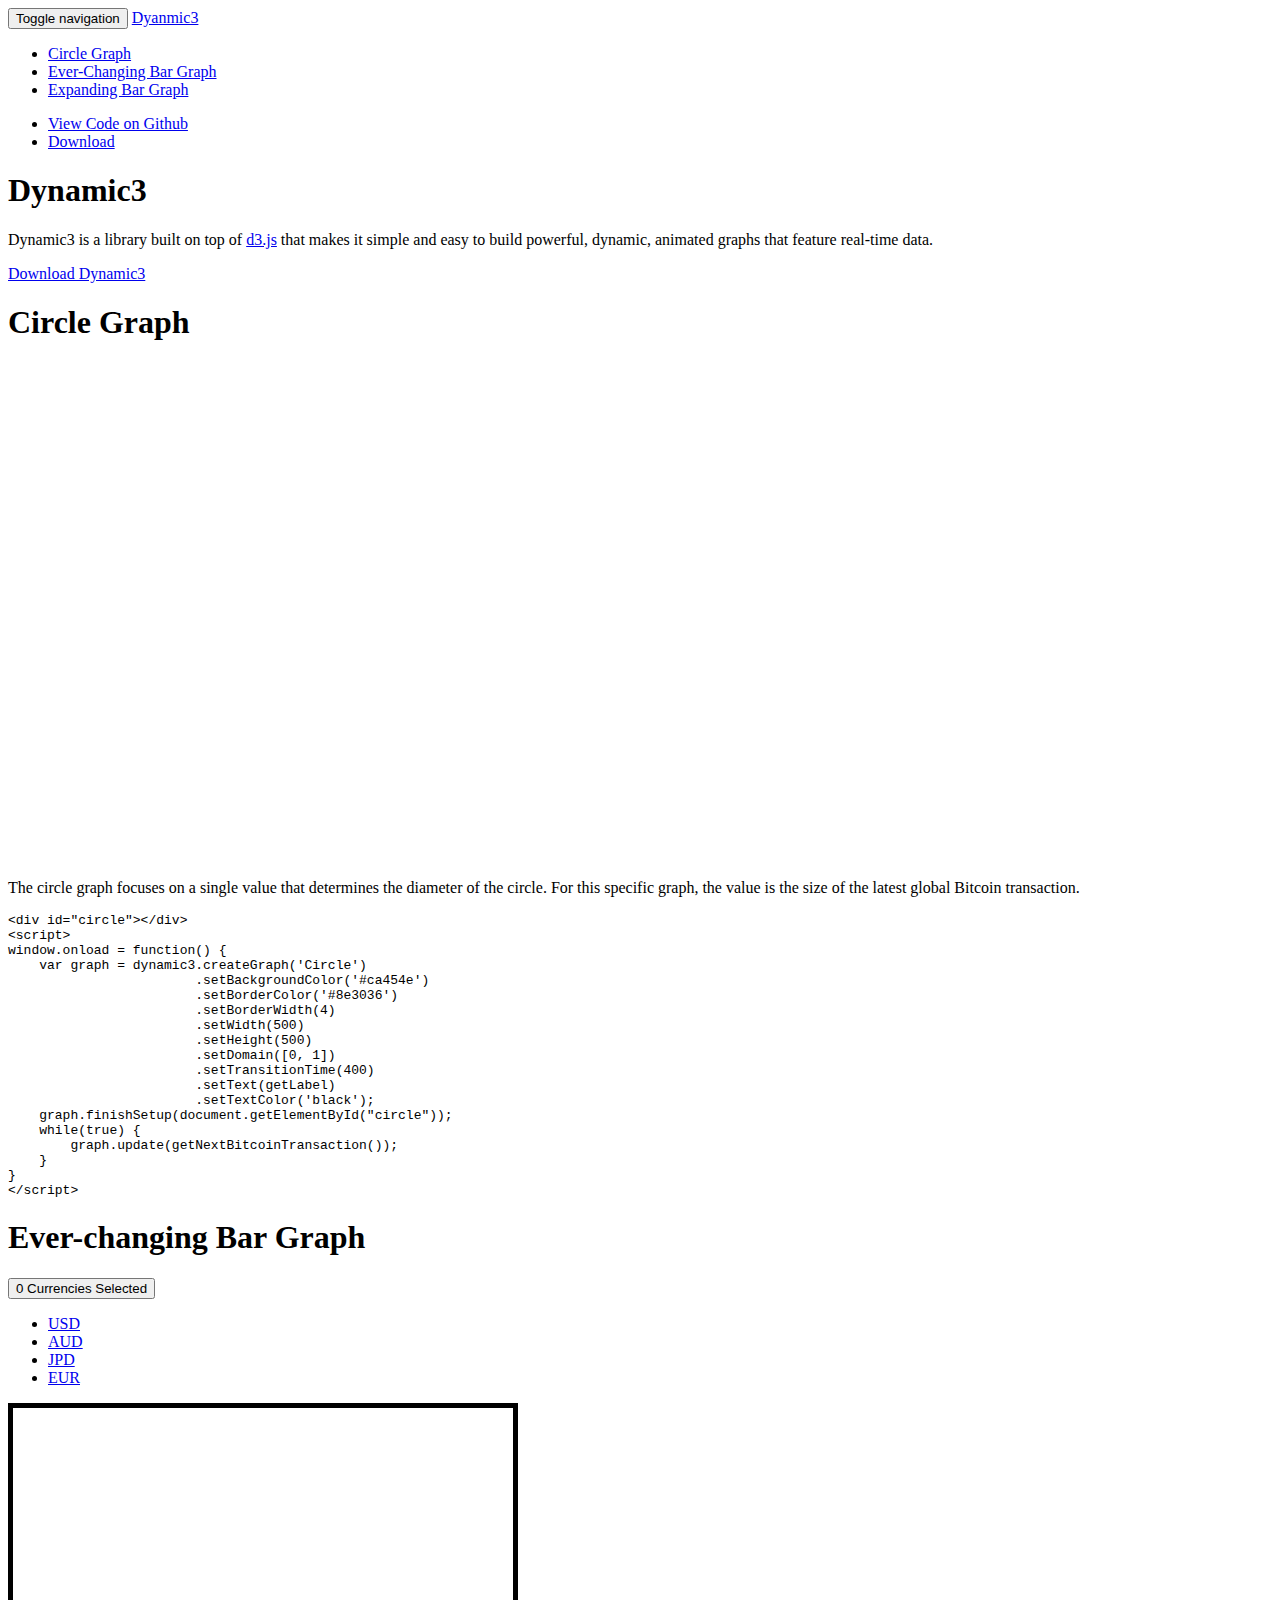
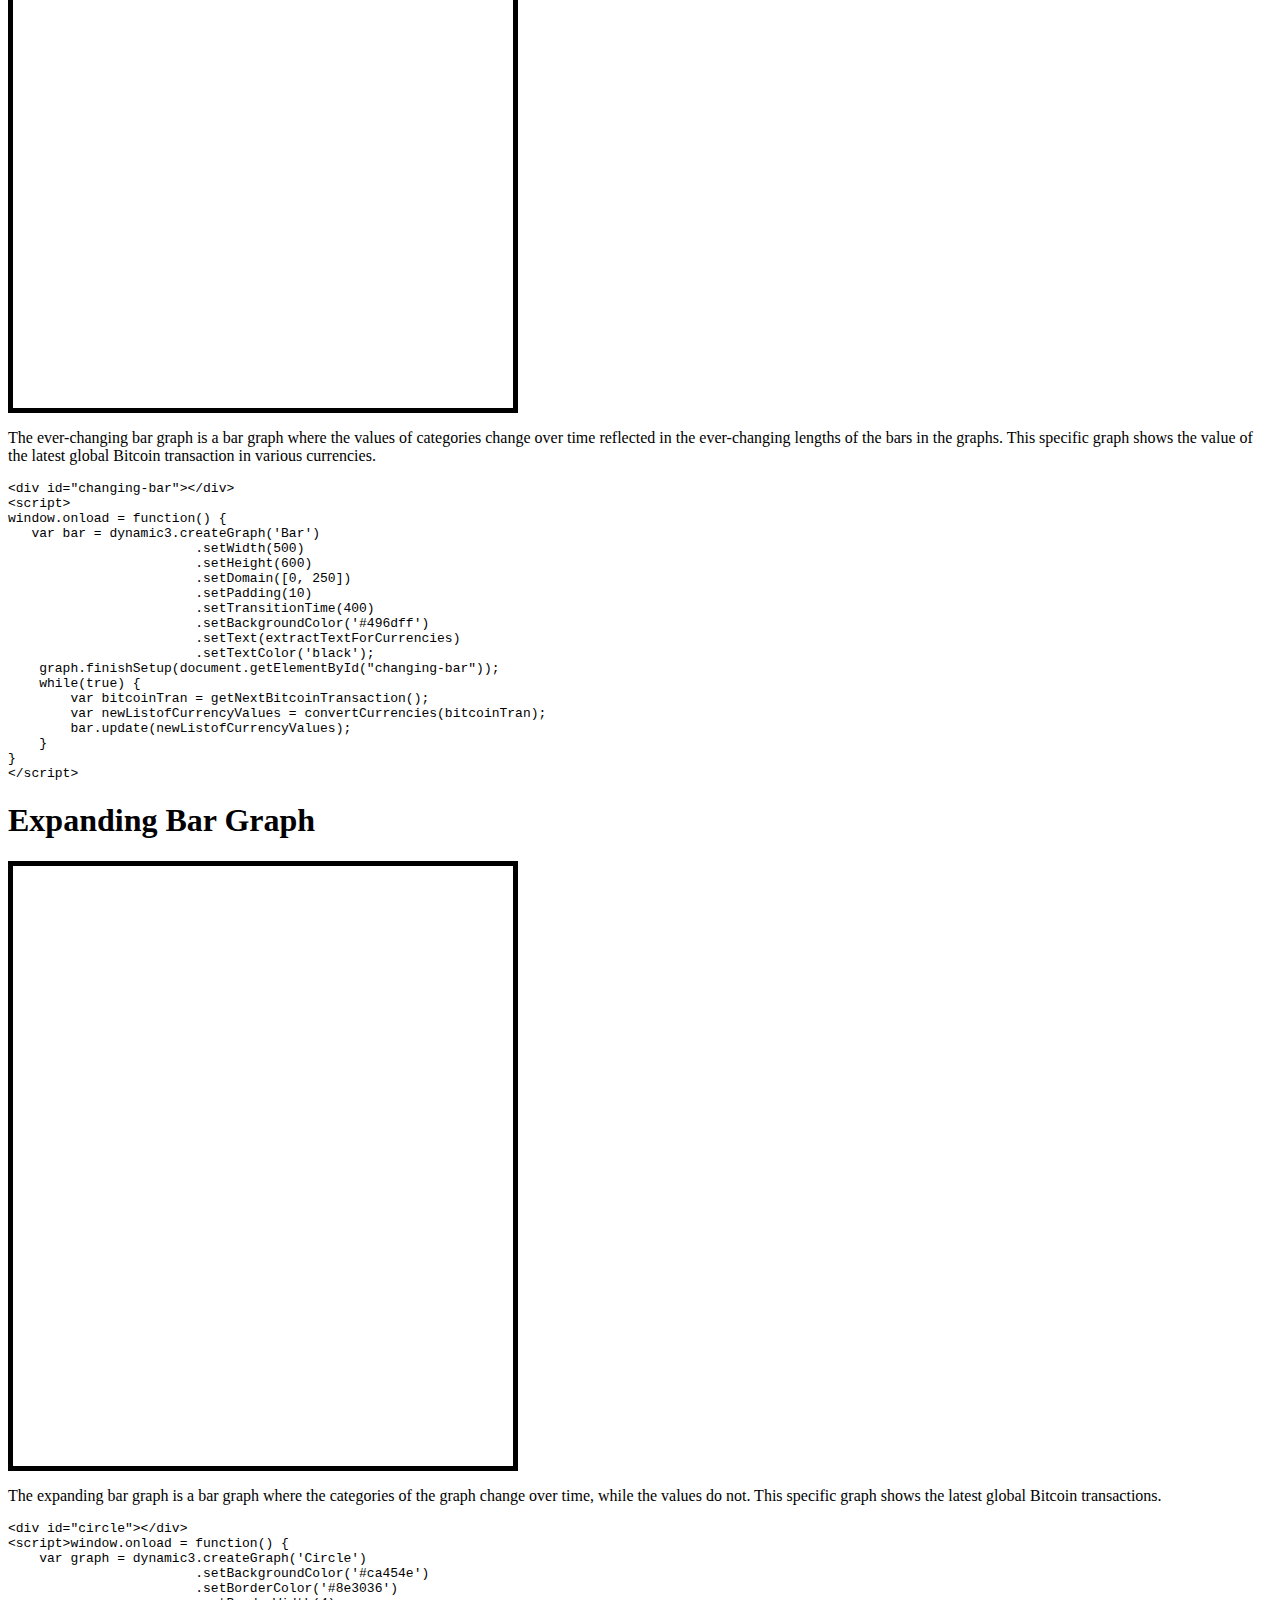
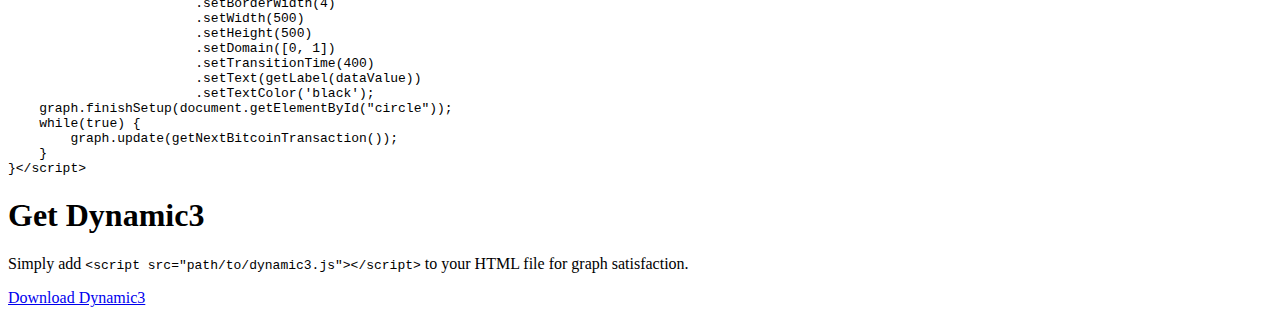
==== index.html @ 96f9c8d2 "Added dynamic3 website homepage" ====
<!DOCTYPE html>
<html lang=en>
    <head>
        <script src="./d3.js" type="text/javascript" charset="utf-8"></script>
<!--        use this eventually <script src="http://d3js.org/d3.v3.min.js" charset="utf-8"></script>-->
		<script src="./dynamic3.js"></script>
		<script src="./strawman.js"></script>
        <script src="./jquery-2.1.3.min.js"></script>
        <link rel="stylesheet" href="./bootstrap.min.css"></link>
        <link rel="stylesheet" href="./bootstrap-theme.min.css"></link>
        <script src="./bootstrap.min.js"></script>
        <link rel="stylesheet" href="./index.css"></link>
        <script src="https://google-code-prettify.googlecode.com/svn/loader/run_prettify.js"></script>
    </head>
    <body>
        <nav class="navbar navbar-default navbar-fixed-top nav">
          <div class="container-fluid">
            <!-- Brand and toggle get grouped for better mobile display -->
            <div class="navbar-header">
              <button type="button" class="navbar-toggle collapsed" data-toggle="collapse" data-target="#bs-example-navbar-collapse-1">
                <span class="sr-only">Toggle navigation</span>
                <span class="icon-bar"></span>
                <span class="icon-bar"></span>
                <span class="icon-bar"></span>
              </button>
              <a class="navbar-brand" href="#">Dyanmic3</a>
            </div>

            <!-- Collect the nav links, forms, and other content for toggling -->
            <div class="collapse navbar-collapse" id="bs-example-navbar-collapse-1">
              <ul class="nav navbar-nav">
                <li><a href="#circle-graph">Circle Graph</a></li>
                <li><a href="#ever-changing-bar-graph">Ever-Changing Bar Graph</a></li>
                <li><a href="#expanding-bar-graph">Expanding Bar Graph</a></li>
              </ul>
              <ul class="nav navbar-nav navbar-right">
                <li><a href="http://www.github.com/jeffreychan637/dynamic3">View Code on Github</a></li>
                <li class="download-nav"><a href="#download" class="download-nav">Download</a></li>
              </ul>
            </div><!-- /.navbar-collapse -->
          </div><!-- /.container-fluid -->
        </nav>
        
        <div class="jumbotron title-con">
          <div class="container">
            <h1 class="title">Dynamic3</h1>
            <p>Dynamic3 is a library built on top of <a href="http://d3js.org/">d3.js</a> that makes it simple and easy to build powerful, dynamic, animated graphs that feature real-time data.</p>
            <p><a class="btn btn-primary btn-lg" href="#" role="button">Download Dynamic3</a></p>
          </div>
        </div>
        
        <a name="circle-graph"></a>
        <div>
            <div class="container graph">
                <h1 class="section-title">Circle Graph</h1>
                  <div class="row">
                    <div class="col-md-6">
                      <div id="target" style="display:block; height:500px; width:500px; background-color:white;"></div>
                    </div>
                    <div class="col-md-6">
                      <p class="graph-description">The circle graph focuses on a single value that determines the diameter of the circle. For this specific graph, the value is the size of the latest global Bitcoin transaction.</p>
                      <p>
                        <pre class="prettyprint code">
&lt;div id="circle"&gt;&lt;/div&gt;
&lt;script&gt;
window.onload = function() {
    var graph = dynamic3.createGraph('Circle')
                        .setBackgroundColor('#ca454e')
                        .setBorderColor('#8e3036')
                        .setBorderWidth(4)
                        .setWidth(500)
                        .setHeight(500)
                        .setDomain([0, 1])
                        .setTransitionTime(400)
                        .setText(getLabel)
                        .setTextColor('black');
    graph.finishSetup(document.getElementById("circle"));
    while(true) {
        graph.update(getNextBitcoinTransaction());
    }
}
&lt;/script&gt;</pre>
                     </p>
                   </div>
                  </div>
            </div>
        </div>
        
        <a name="ever-changing-bar-graph"></a>
        <div class="colored-blocks">
            <div class="container graph">
                <h1 class="section-title">Ever-changing Bar Graph</h1>
                  <div class="row">
                    <div class="col-md-6">
                      <div class="dropdown">
                          <button class="btn btn-default dropdown-toggle" type="button" id="dropdownMenu1" data-toggle="dropdown" aria-expanded="true">
                            0 Currencies Selected
                            <span class="caret"></span>
                          </button>
                          <ul class="dropdown-menu" role="menu" aria-labelledby="dropdownMenu1">
                            <li role="presentation"><a role="menuitem" tabindex="-1" href="#">USD</a></li>
                            <li role="presentation"><a role="menuitem" tabindex="-1" href="#">AUD</a></li>
                            <li role="presentation"><a role="menuitem" tabindex="-1" href="#">JPD</a></li>
                            <li role="presentation"><a role="menuitem" tabindex="-1" href="#">EUR</a></li>
                          </ul>
                        </div>
                      <div id="target2" style="display:block; height:600px; width:500px; border-style: solid; border-color: black; border-width: 5px; font-family: Arial;"></div>
                    </div>
                    <div class="col-md-6">
                      <p class="graph-description">The ever-changing bar graph is a bar graph where the values of categories change over time reflected in the ever-changing lengths of the bars in the graphs. This specific graph shows the value of the latest global Bitcoin transaction in various currencies.</p>
                      <p>
                        <pre class="prettyprint code">
&lt;div id="changing-bar"&gt;&lt;/div&gt;
&lt;script&gt;
window.onload = function() {
   var bar = dynamic3.createGraph('Bar')
                        .setWidth(500)
                        .setHeight(600)
                        .setDomain([0, 250])
                        .setPadding(10)
                        .setTransitionTime(400)
                        .setBackgroundColor('#496dff')
                        .setText(extractTextForCurrencies)
                        .setTextColor('black');
    graph.finishSetup(document.getElementById("changing-bar"));
    while(true) {
        var bitcoinTran = getNextBitcoinTransaction();
        var newListofCurrencyValues = convertCurrencies(bitcoinTran);
        bar.update(newListofCurrencyValues);
    }
}
&lt;/script&gt;</pre>
                     </p>
                   </div>
                  </div>
            </div>
        </div>
        
        <a name="expanding-bar-graph"></a>
        <div>
            <div class="container graph">
                <h1 class="section-title">Expanding Bar Graph</h1>
                  <div class="row">
                    <div class="col-md-6">
                      <div id="target2" style="display:block; height:600px; width:500px; border-style: solid; border-color: black; border-width: 5px; font-family: Arial;"></div>
                    </div>
                    <div class="col-md-6">
                      <p class="graph-description">The expanding bar graph is a bar graph where the categories of the graph change over time, while the values do not. This specific graph shows the latest global Bitcoin transactions.</p>
                      <p>
                        <pre class="prettyprint code">
&lt;div id="circle"&gt;&lt;/div&gt;
&lt;script&gt;window.onload = function() {
    var graph = dynamic3.createGraph('Circle')
                        .setBackgroundColor('#ca454e')
                        .setBorderColor('#8e3036')
                        .setBorderWidth(4)
                        .setWidth(500)
                        .setHeight(500)
                        .setDomain([0, 1])
                        .setTransitionTime(400)
                        .setText(getLabel(dataValue))
                        .setTextColor('black');
    graph.finishSetup(document.getElementById("circle"));
    while(true) {
        graph.update(getNextBitcoinTransaction());
    }
}&lt;/script&gt;</pre>
                     </p>
                   </div>
                  </div>
            </div>
        </div>
        
        <div class="jumbotron colored-blocks">
            <a name="download"></a>
            <div class="container">
                <h1 class="section-title">Get Dynamic3</h1>
                <p class="download-text">Simply add <code>&lt;script src="path/to/dynamic3.js"&gt;&lt;/script&gt;</code> to your HTML file for graph satisfaction.</p>
                <p><a class="btn btn-primary btn-lg" href="#" role="button">Download Dynamic3</a></p>
            </div>
        </div>
<!--        <div id="target" style="display:block; height:500px; width:500px; background-color:white;"></div>-->
<!--        <div id="target2" style="display:block; height:600px; width:500px; border-style: solid; border-color: black; border-width: 5px; font-family: Arial;"></div>-->
    </body>
</html>
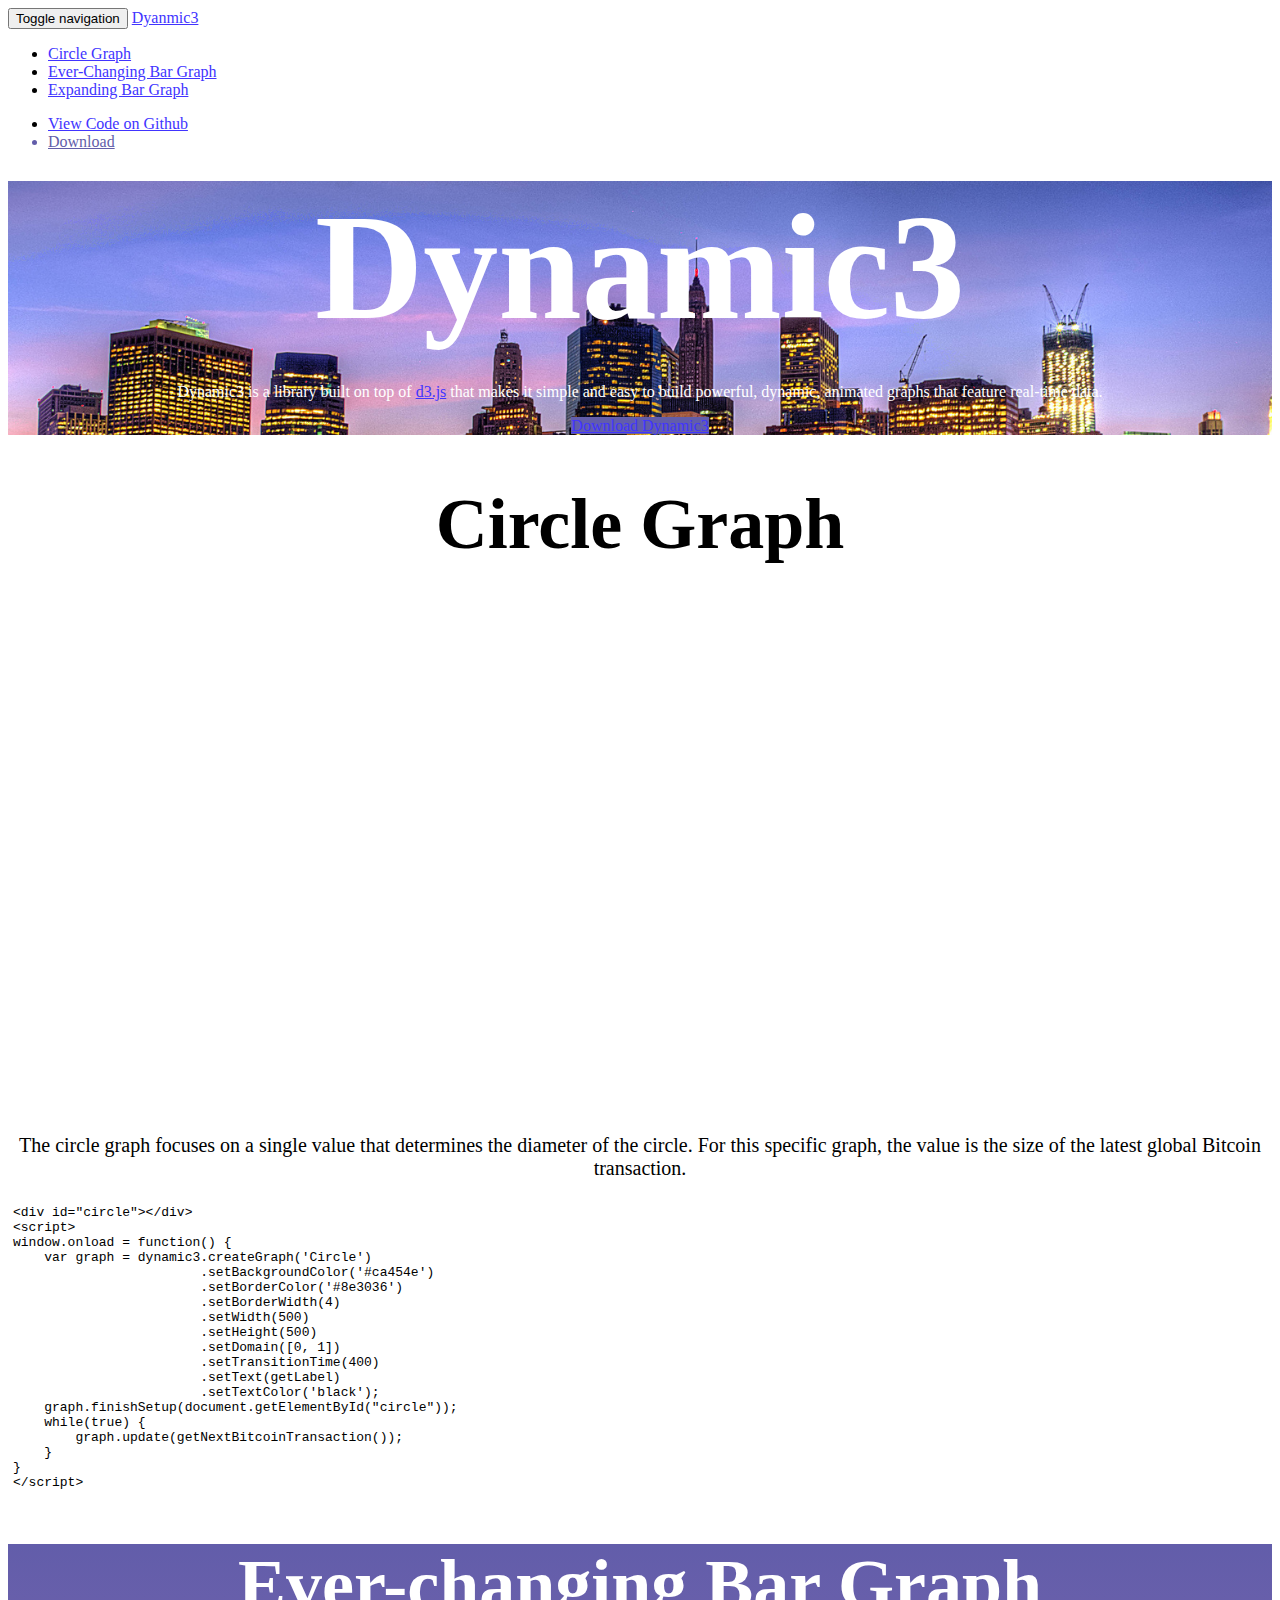
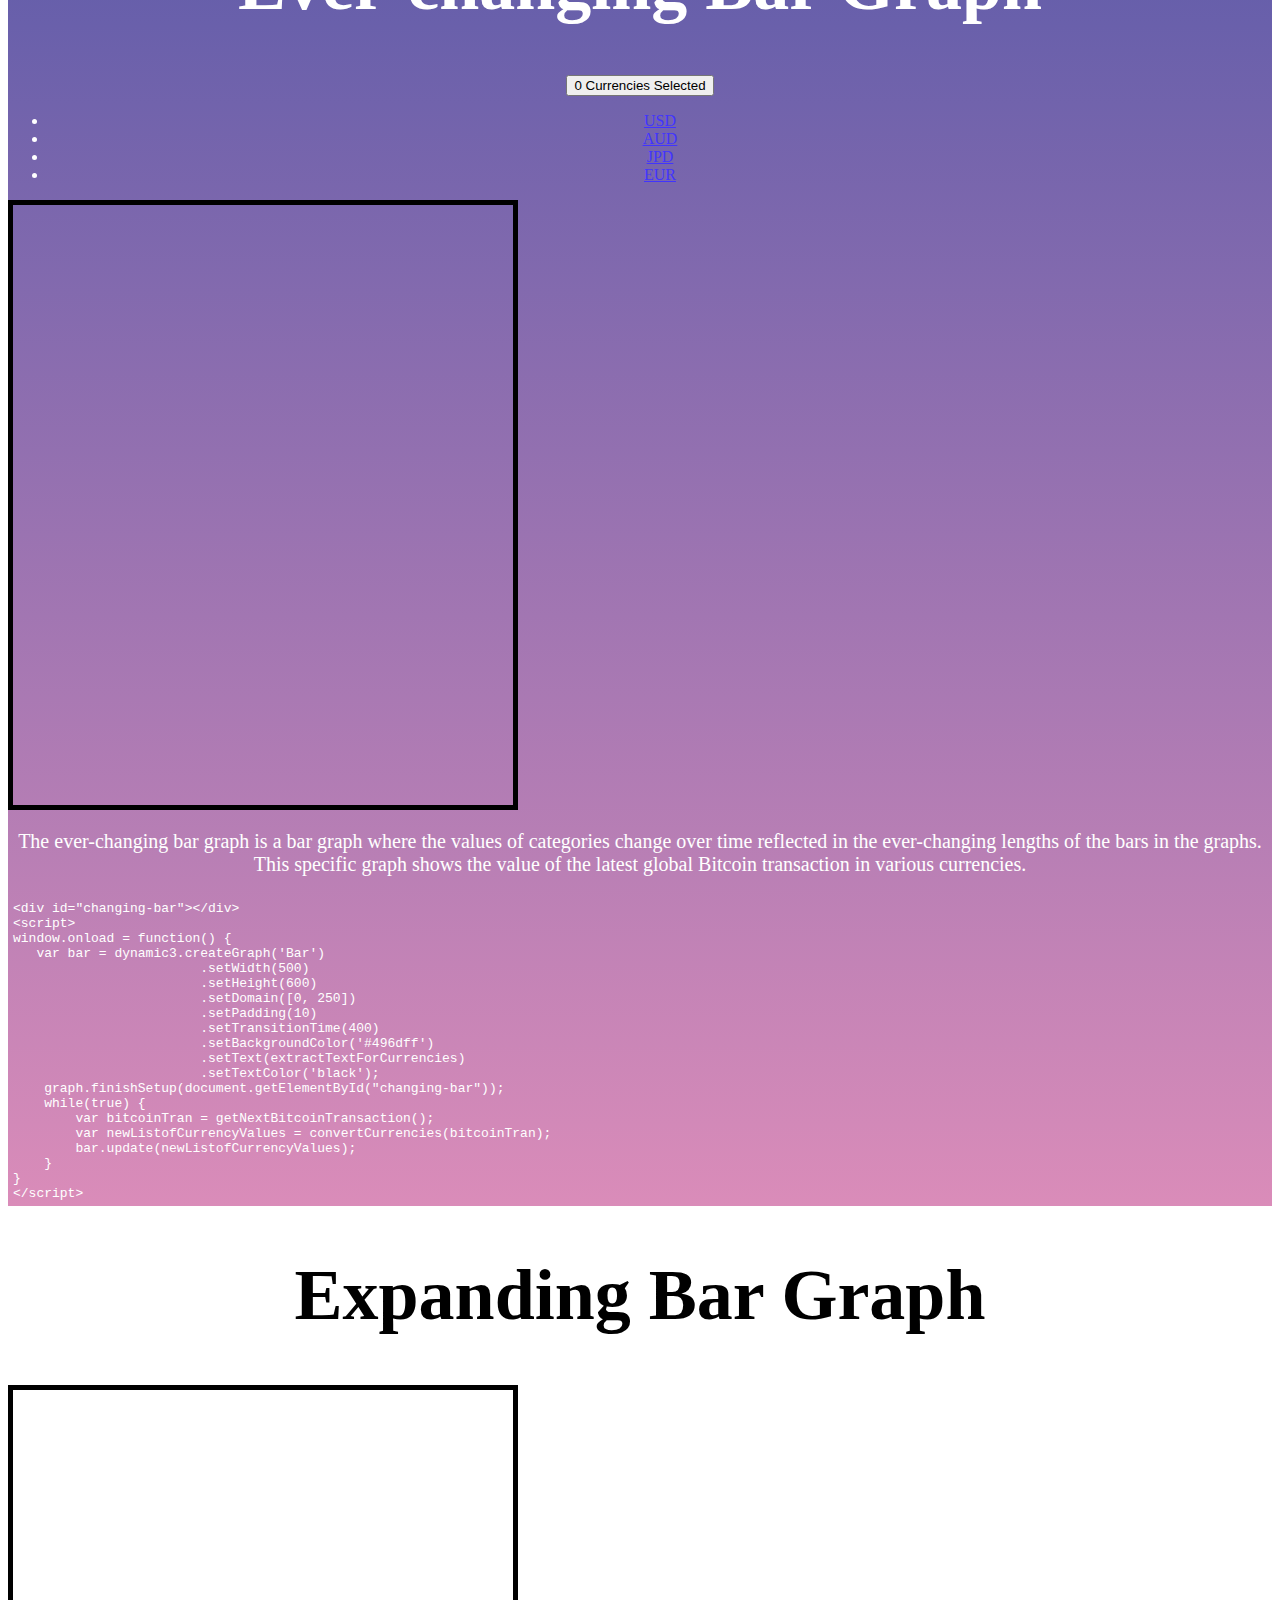
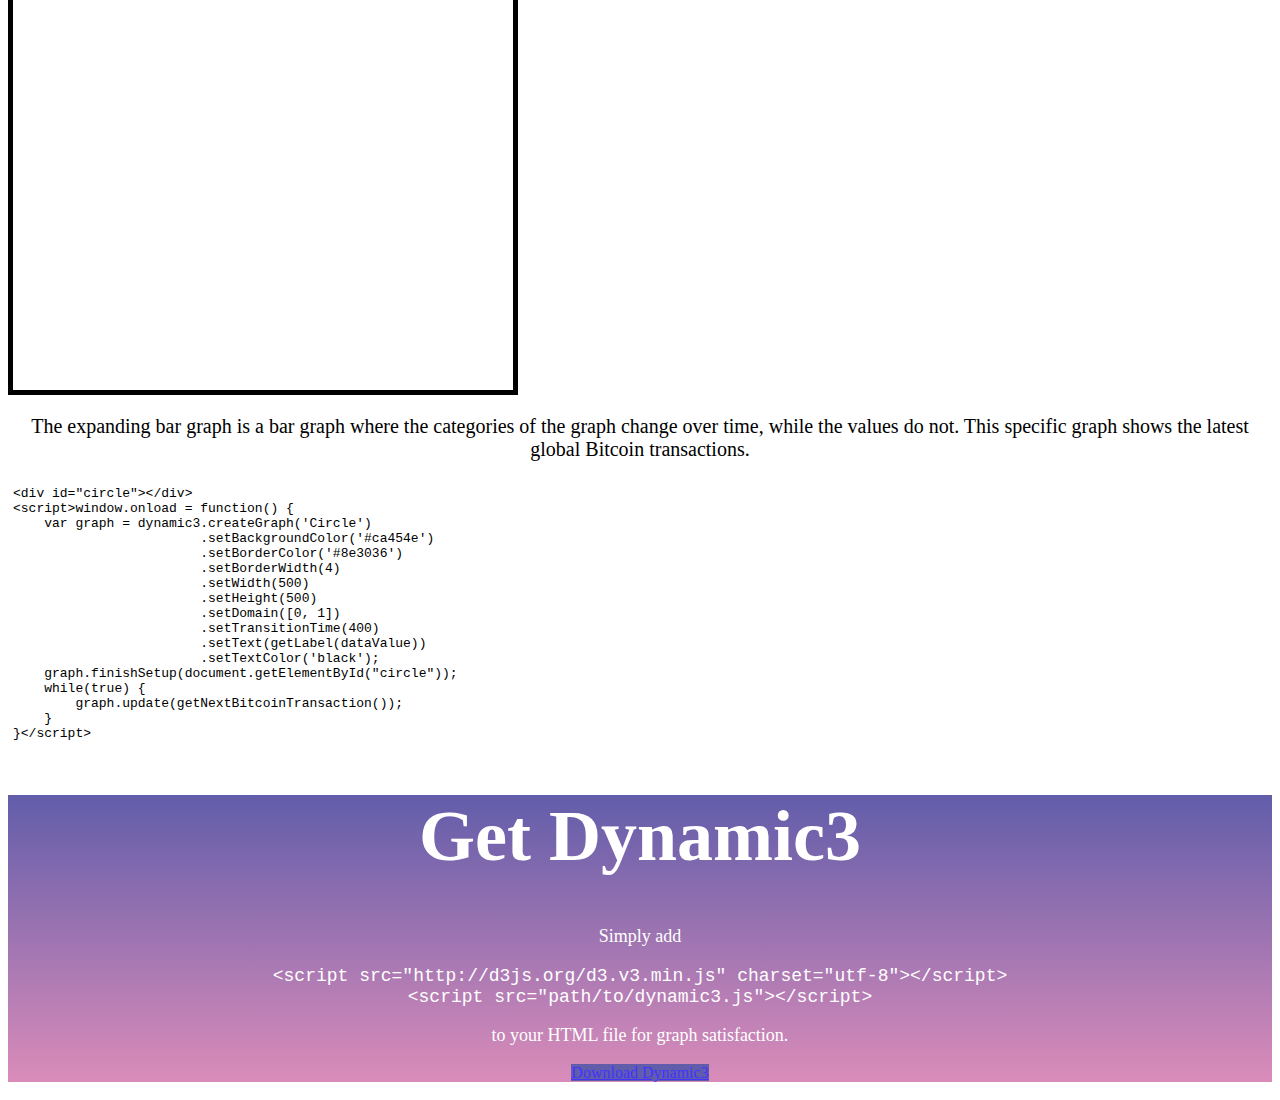
==== commit 55c5b341: "Added reminder to add d3 script for users to add when downloading dynamic3" ====
--- a/index.html
+++ b/index.html
@@ -175,7 +175,11 @@
             <a name="download"></a>
             <div class="container">
                 <h1 class="section-title">Get Dynamic3</h1>
-                <p class="download-text">Simply add <code>&lt;script src="path/to/dynamic3.js"&gt;&lt;/script&gt;</code> to your HTML file for graph satisfaction.</p>
+                <p class="download-text">Simply add</p>
+                 <p class="download-text">
+                     <code>&lt;script src="http://d3js.org/d3.v3.min.js" charset="utf-8"&gt;&lt;/script&gt;</code><br>
+                     <code>&lt;script src="path/to/dynamic3.js"&gt;&lt;/script&gt;</code></p>
+                 <p class="download-text">to your HTML file for graph satisfaction.</p>
                 <p><a class="btn btn-primary btn-lg" href="#" role="button">Download Dynamic3</a></p>
             </div>
         </div>
--- a/index.css
+++ b/index.css
@@ -0,0 +1,82 @@
+a {
+    color: #4134FF;
+}
+
+code {
+ background-color: inherit;
+ color: white;
+}
+
+
+.nav {
+/*    opacity: 50%;*/
+    backface-visibility: visible;
+}
+    
+
+.download-nav {
+    color: #625DAA !important;
+}
+
+.download-nav:hover {
+    color: #3F3899 !important;
+}
+
+.title-con {
+    text-align: center;
+    margin-bottom: 0px;
+    background-color: #17437F;
+    color: white;
+    background-image: url(skyline-MarioCutroneo.jpg);
+    background-position: top center;
+    background-repeat: no-repeat;
+    background-attachment: fixed;
+    background-size: cover;
+}
+
+.title {
+    font-size: 150px !important;
+    margin-bottom: 30px;
+    margin-top: 30px;
+}
+
+.graph-description {
+    font-size: 20px;   
+}
+
+.code {
+    text-align: left;
+}
+
+pre.prettyprint {
+    padding: 5px !important;
+}
+.graph {
+    text-align: center;   
+}
+
+.colored-blocks {
+    text-align: center;
+    background: linear-gradient(#625DAA, #DA8CB9);
+    color: white;
+    margin-bottom: 0px;
+}
+
+.section-title {
+    font-size: 72px;
+}
+
+.download-text {
+    font-size: 18px !important;
+}
+
+.btn-primary {
+    background-color: #625DAA;
+    border-color: #5F3288;
+    background-image: none;
+}
+
+.btn-primary:hover {
+    background-color: #3F3899;
+    background-image: none;
+}
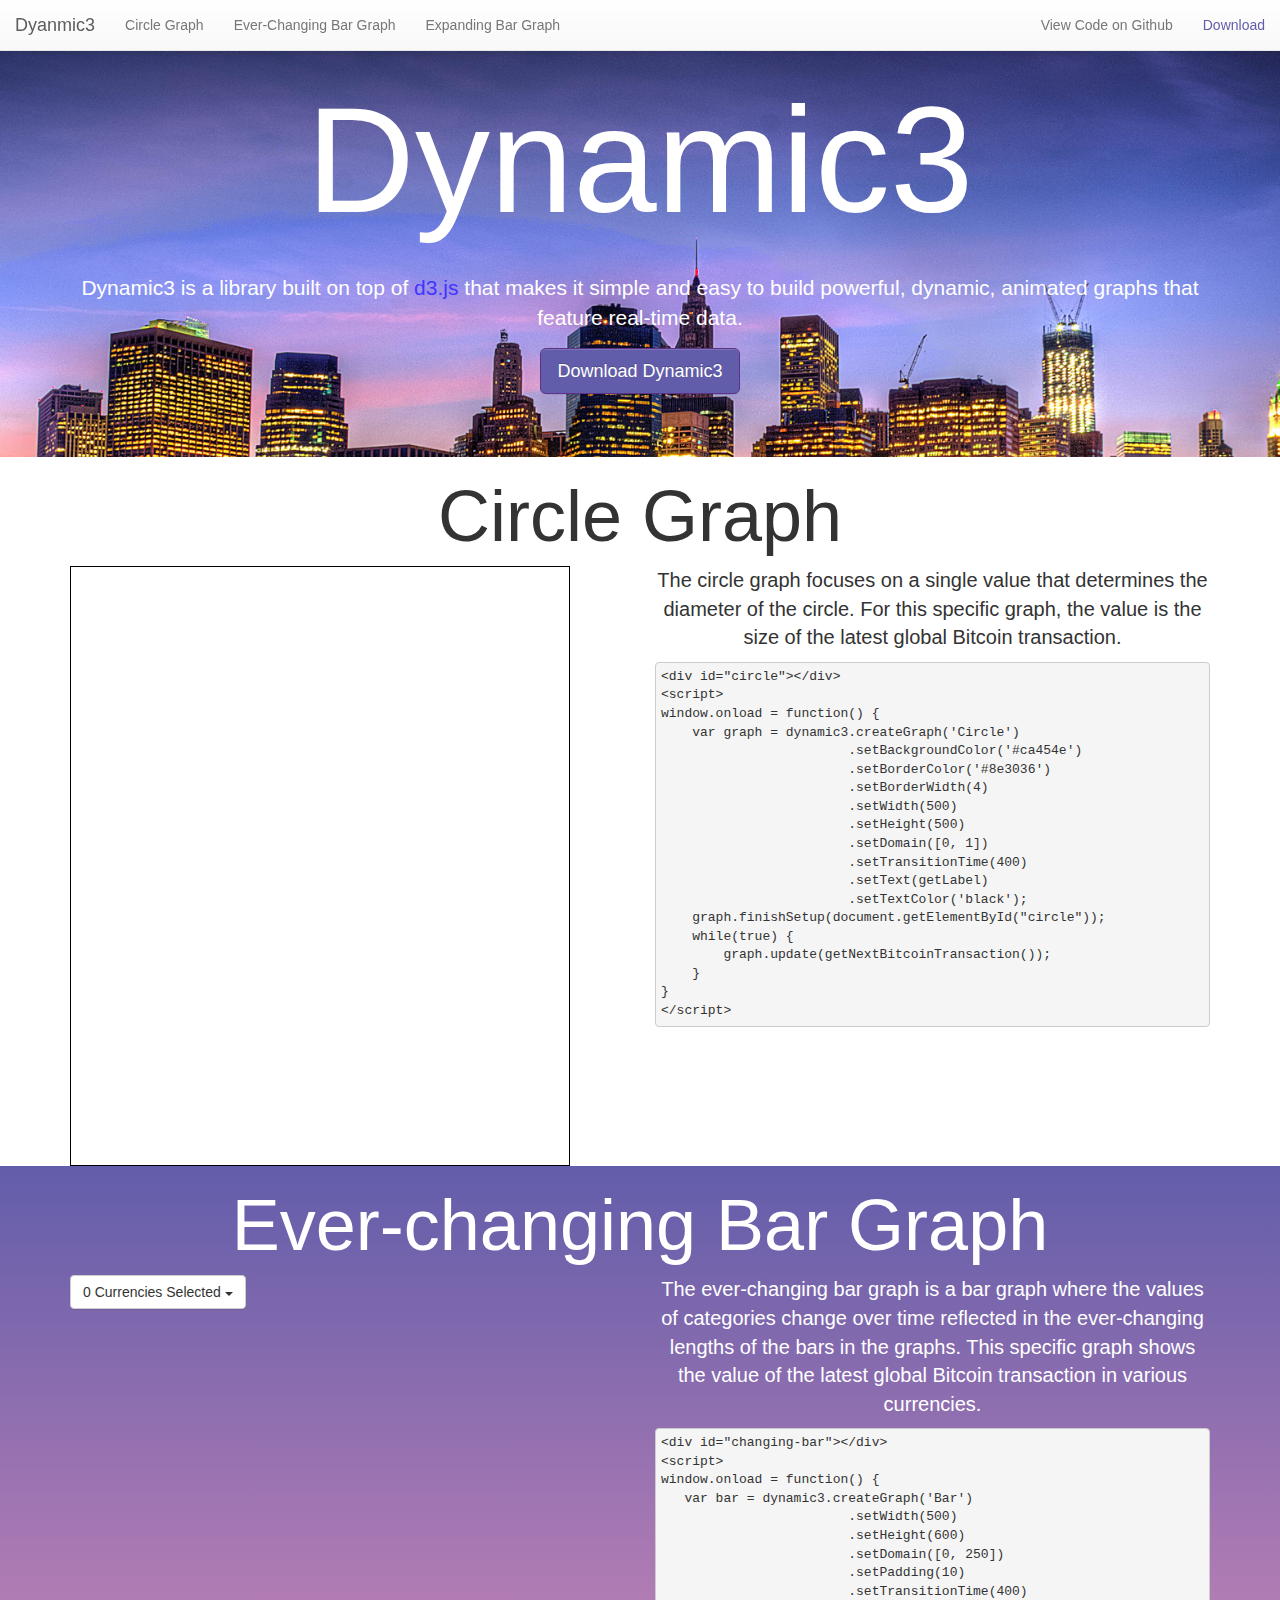
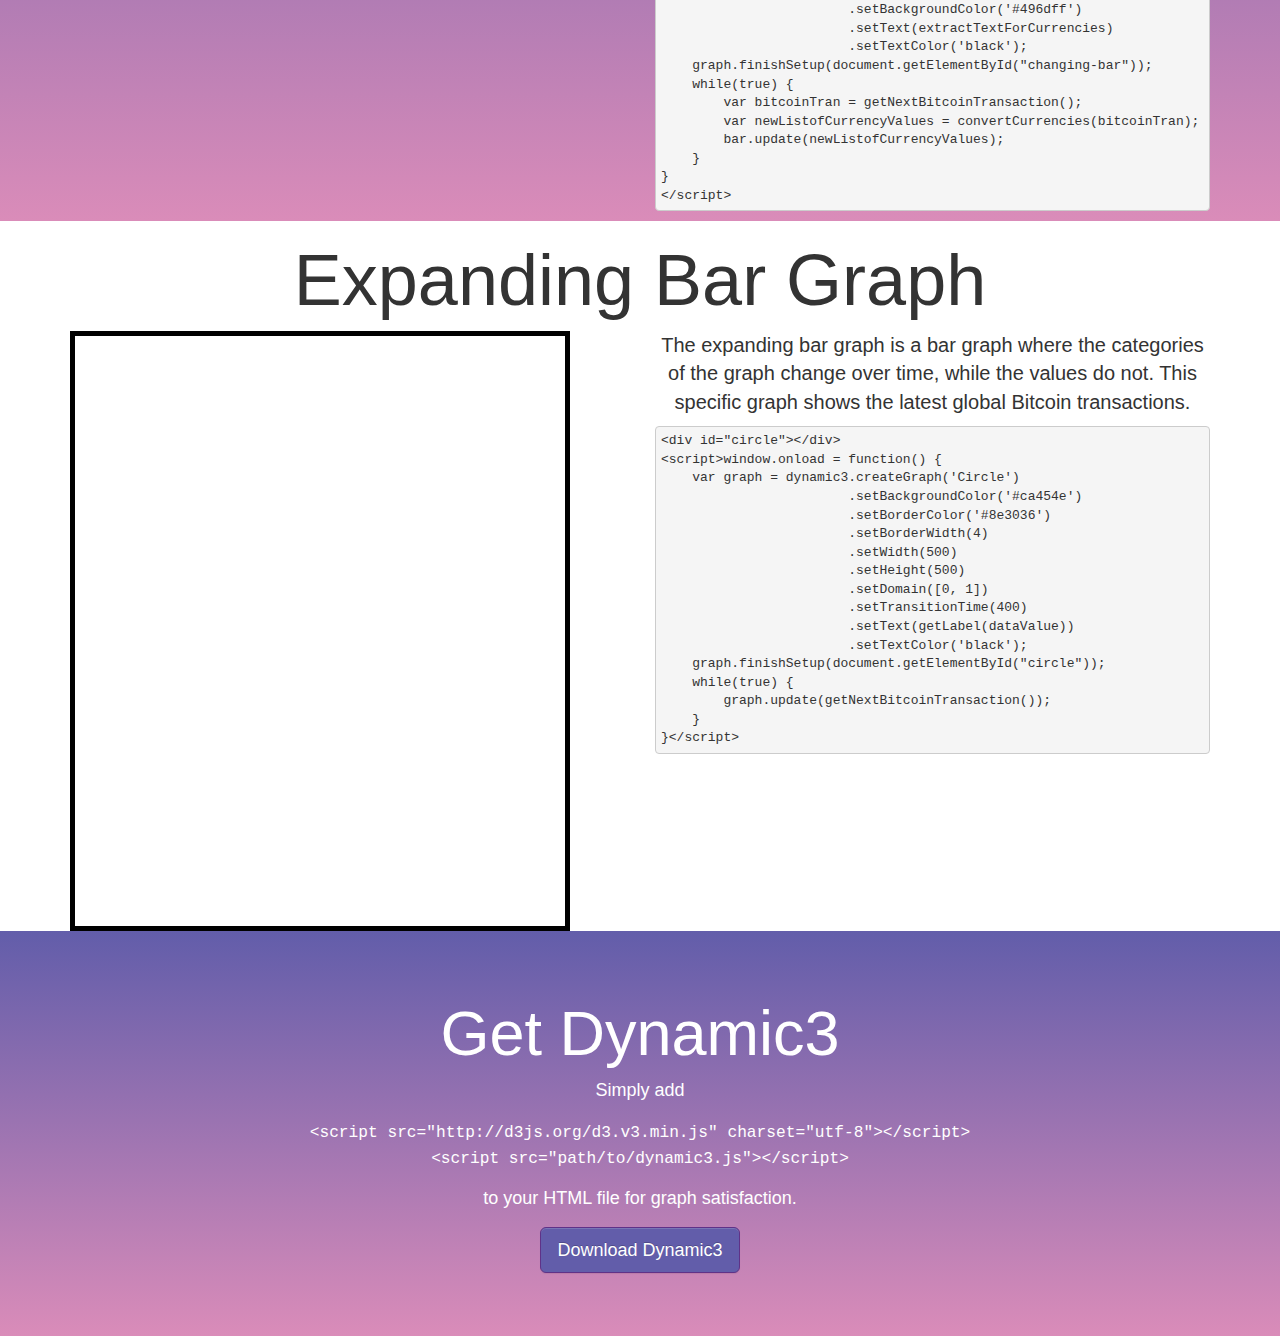
==== commit c064c94e: "made some changes" ====
--- a/index.html
+++ b/index.html
@@ -5,7 +5,7 @@
 <!--        use this eventually <script src="http://d3js.org/d3.v3.min.js" charset="utf-8"></script>-->
 		<script src="./dynamic3.js"></script>
 		<script src="./strawman.js"></script>
-        <script src="./jquery-2.1.3.min.js"></script>
+        <script src="https://ajax.googleapis.com/ajax/libs/jquery/2.1.3/jquery.min.js"></script>
         <link rel="stylesheet" href="./bootstrap.min.css"></link>
         <link rel="stylesheet" href="./bootstrap-theme.min.css"></link>
         <script src="./bootstrap.min.js"></script>
@@ -55,7 +55,7 @@
                 <h1 class="section-title">Circle Graph</h1>
                   <div class="row">
                     <div class="col-md-6">
-                      <div id="target" style="display:block; height:500px; width:500px; background-color:white;"></div>
+                      <div id="bar-graph" ></div>
                     </div>
                     <div class="col-md-6">
                       <p class="graph-description">The circle graph focuses on a single value that determines the diameter of the circle. For this specific graph, the value is the size of the latest global Bitcoin transaction.</p>
@@ -104,7 +104,7 @@
                             <li role="presentation"><a role="menuitem" tabindex="-1" href="#">EUR</a></li>
                           </ul>
                         </div>
-                      <div id="target2" style="display:block; height:600px; width:500px; border-style: solid; border-color: black; border-width: 5px; font-family: Arial;"></div>
+                      <div id="target2" style=></div>
                     </div>
                     <div class="col-md-6">
                       <p class="graph-description">The ever-changing bar graph is a bar graph where the values of categories change over time reflected in the ever-changing lengths of the bars in the graphs. This specific graph shows the value of the latest global Bitcoin transaction in various currencies.</p>
--- a/index.css
+++ b/index.css
@@ -25,8 +25,8 @@
 .title-con {
     text-align: center;
     margin-bottom: 0px;
-    background-color: #17437F;
     color: white;
+    background: linear-gradient(#625DAA, #DA8CB9);
     background-image: url(skyline-MarioCutroneo.jpg);
     background-position: top center;
     background-repeat: no-repeat;
@@ -80,3 +80,36 @@
     background-color: #3F3899;
     background-image: none;
 }
+
+.dropdown {
+    text-align: left;
+}
+
+.dropdown-toggle {
+    background-image: none;
+    background-color: white;
+}
+
+#bar-graph {
+    display:block;
+    height:600px;
+    width:500px;
+    border-style: solid;
+    border-color: black;
+    border-width: 1px; 
+    font-family: Helvetica, Arial;
+    font-weight: bold;
+
+    /*
+    display:block; 
+    height:500px;
+    width:500px;
+    background-color:white;
+    */
+}
+#circle-graph {
+    display:block; 
+    height:500px;
+    width:500px;
+    background-color:white;
+}
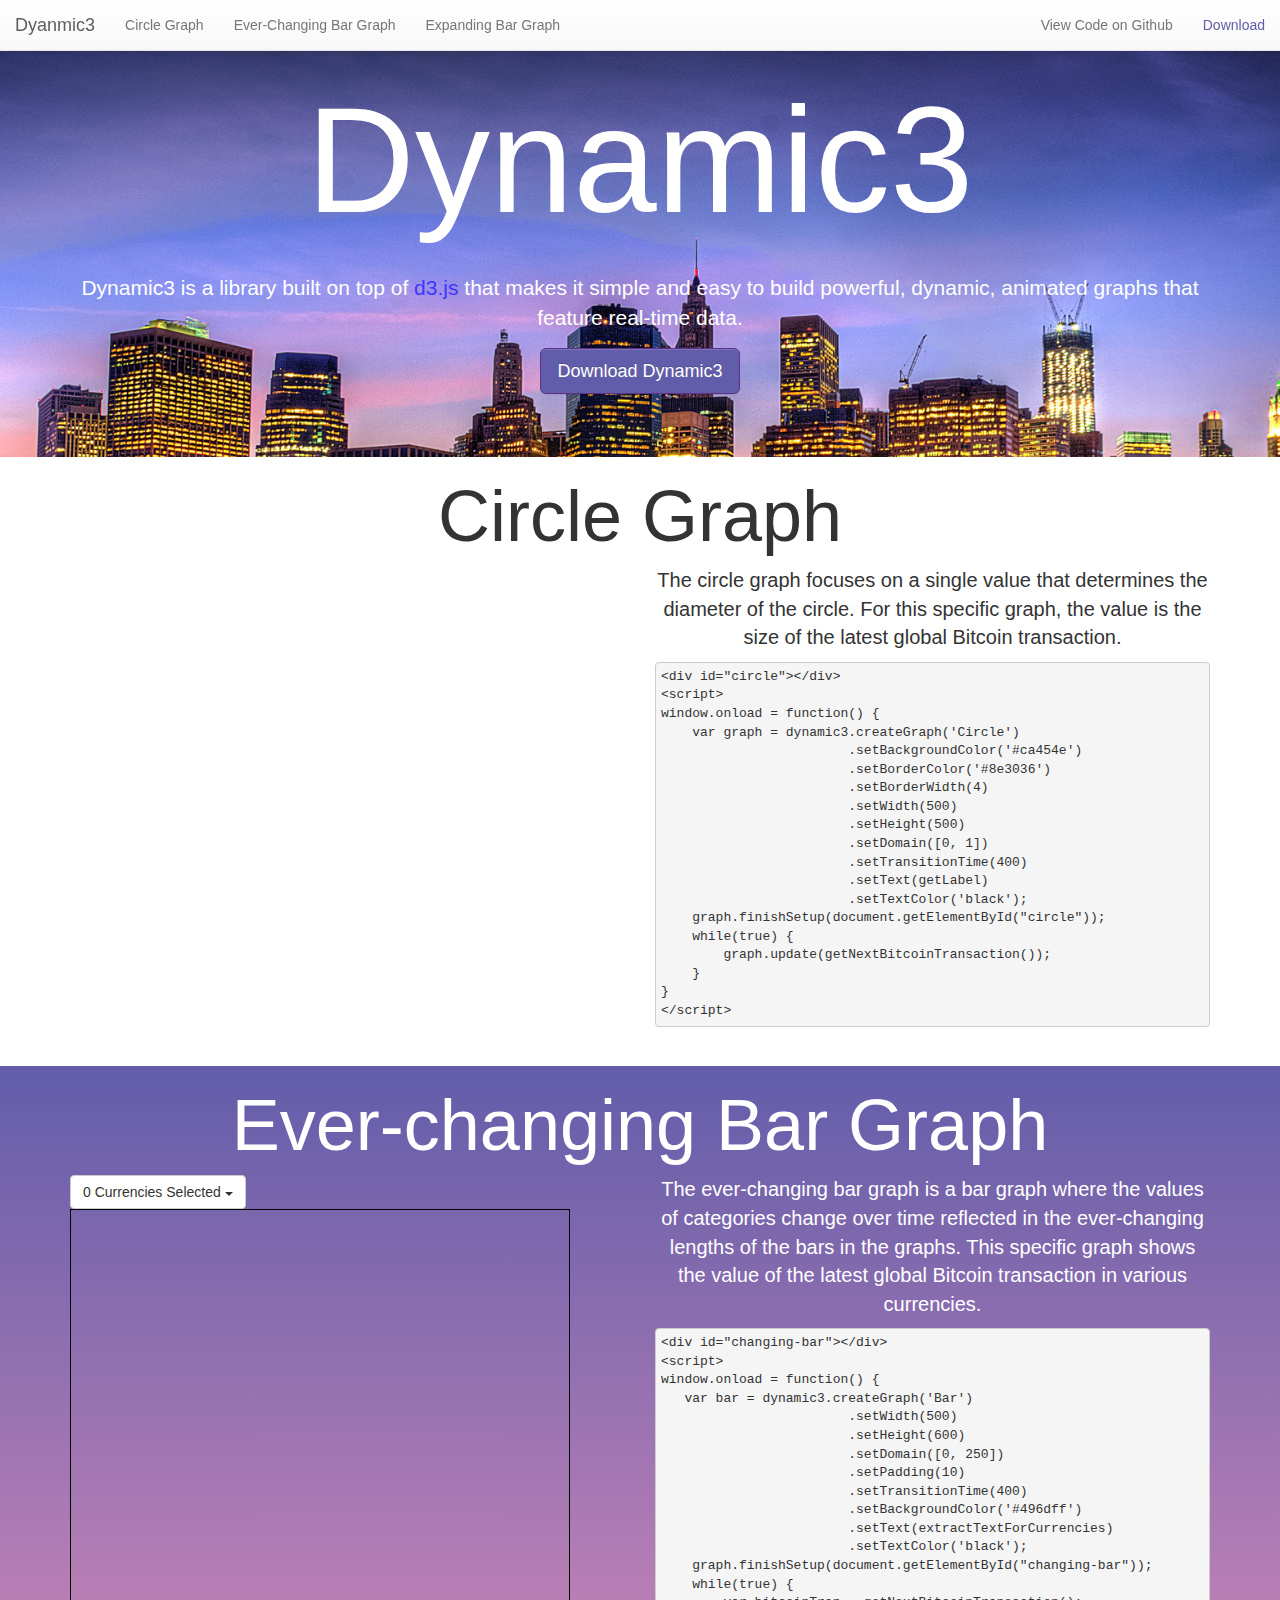
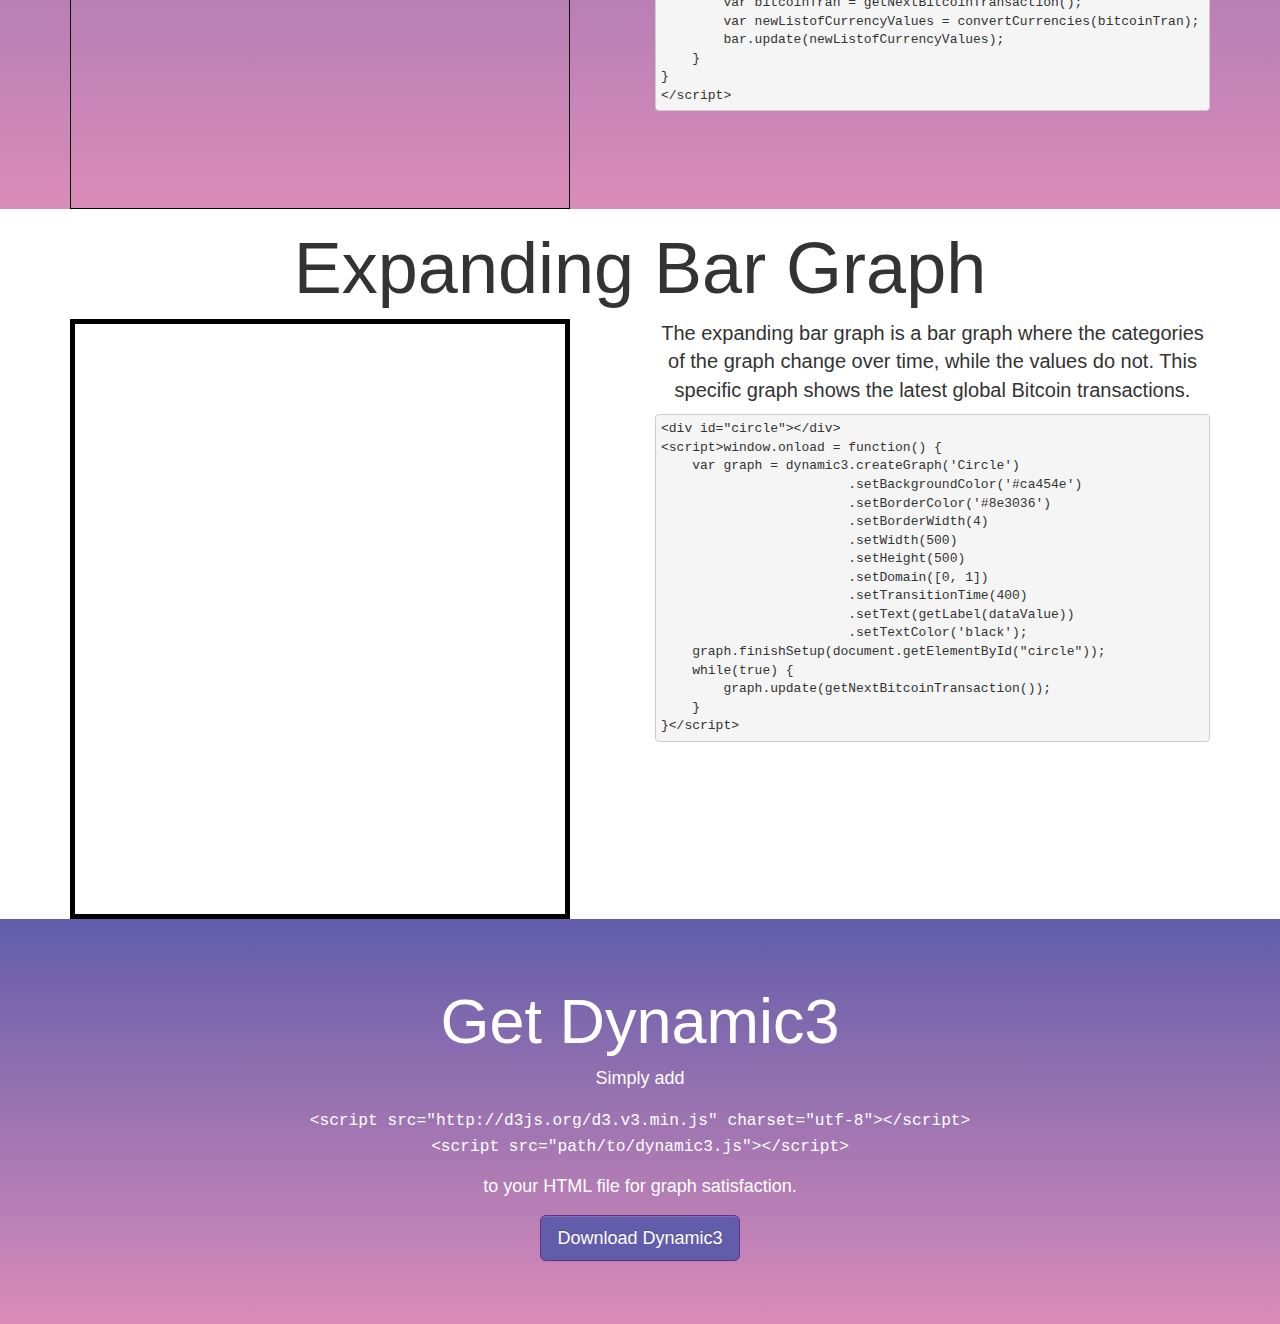
==== commit 9e8e5664: "fix styling" ====
--- a/index.html
+++ b/index.html
@@ -55,7 +55,7 @@
                 <h1 class="section-title">Circle Graph</h1>
                   <div class="row">
                     <div class="col-md-6">
-                      <div id="bar-graph" ></div>
+                      <div id="circle-graph" ></div>
                     </div>
                     <div class="col-md-6">
                       <p class="graph-description">The circle graph focuses on a single value that determines the diameter of the circle. For this specific graph, the value is the size of the latest global Bitcoin transaction.</p>
@@ -103,8 +103,8 @@
                             <li role="presentation"><a role="menuitem" tabindex="-1" href="#">JPD</a></li>
                             <li role="presentation"><a role="menuitem" tabindex="-1" href="#">EUR</a></li>
                           </ul>
-                        </div>
-                      <div id="target2" style=></div>
+                      </div>
+                      <div id="bar-graph" ></div>
                     </div>
                     <div class="col-md-6">
                       <p class="graph-description">The ever-changing bar graph is a bar graph where the values of categories change over time reflected in the ever-changing lengths of the bars in the graphs. This specific graph shows the value of the latest global Bitcoin transaction in various currencies.</p>
@@ -183,7 +183,5 @@
                 <p><a class="btn btn-primary btn-lg" href="#" role="button">Download Dynamic3</a></p>
             </div>
         </div>
-<!--        <div id="target" style="display:block; height:500px; width:500px; background-color:white;"></div>-->
-<!--        <div id="target2" style="display:block; height:600px; width:500px; border-style: solid; border-color: black; border-width: 5px; font-family: Arial;"></div>-->
     </body>
 </html>
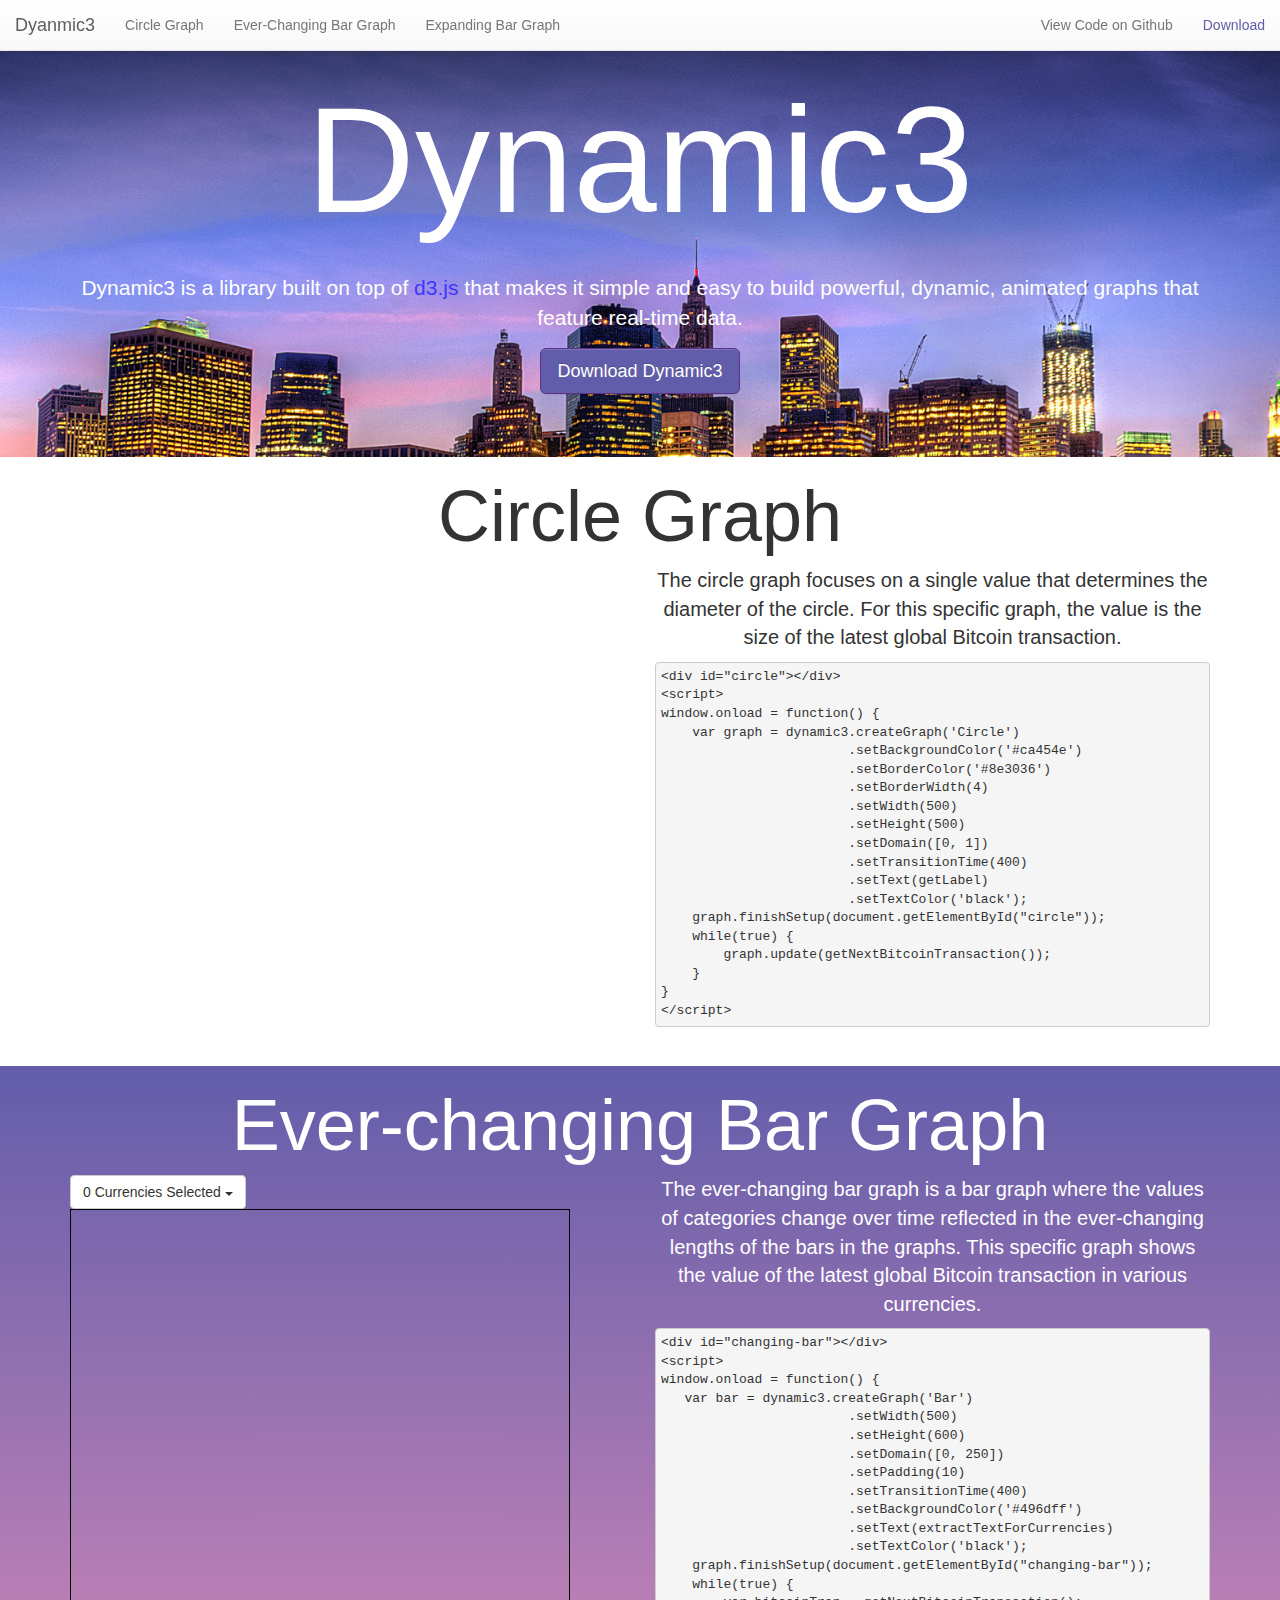
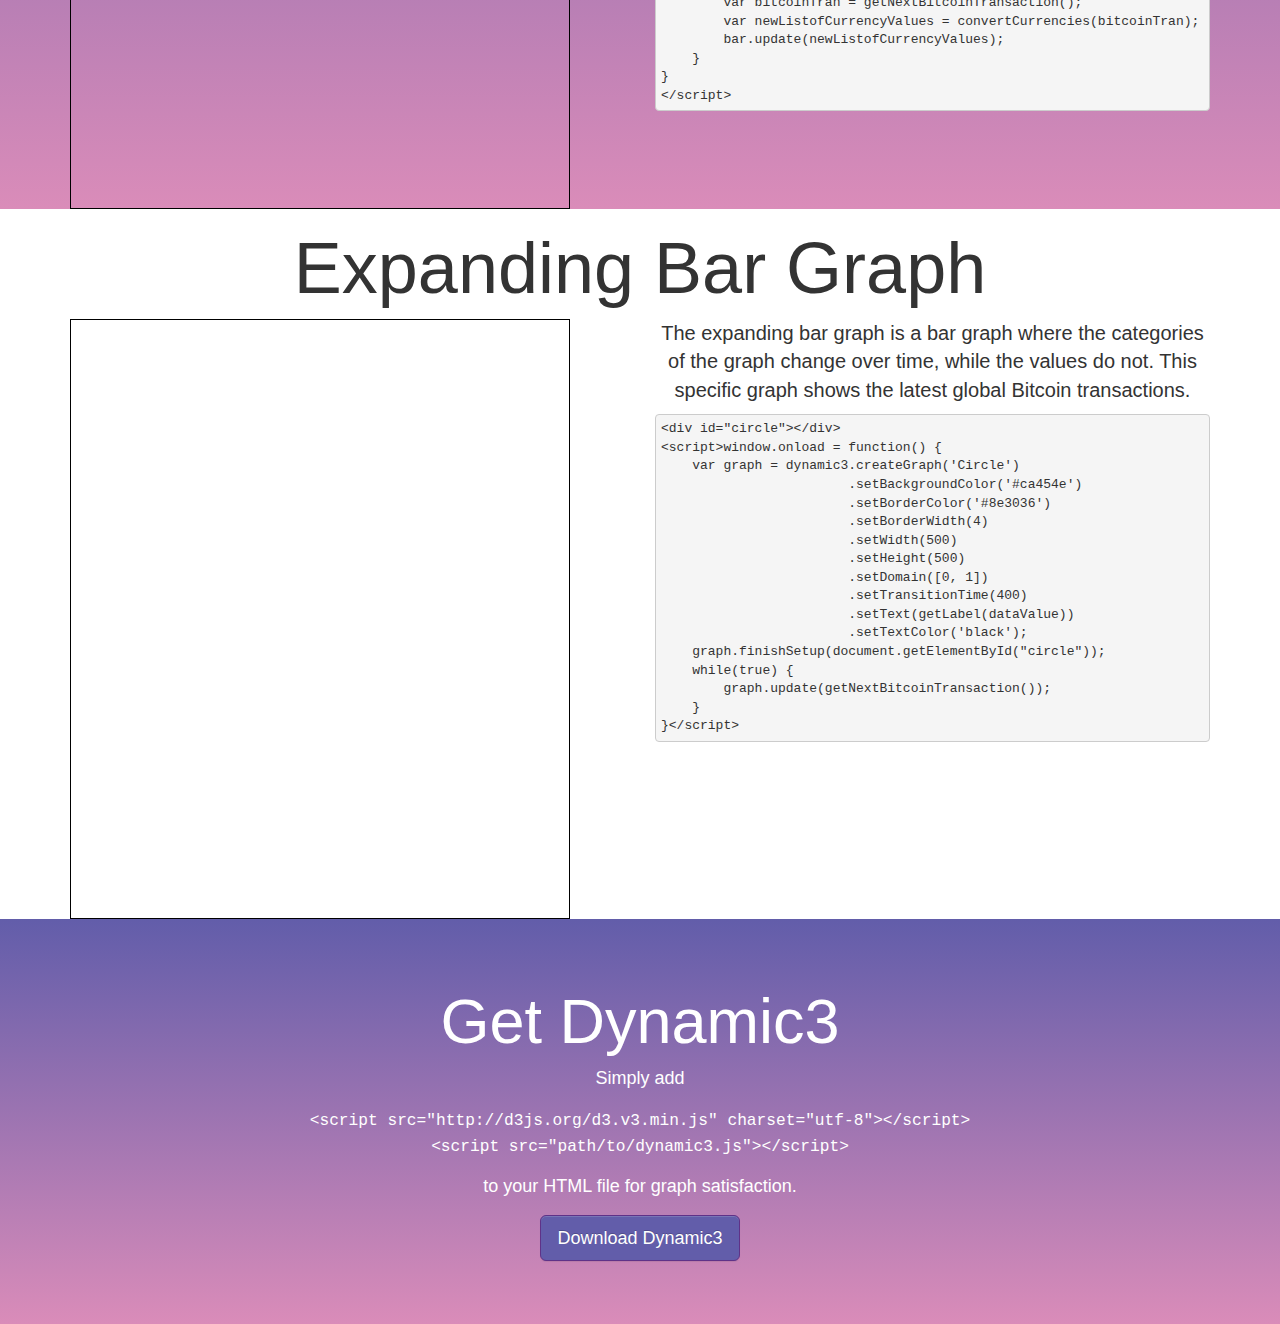
==== commit 72383782: "sliding bar graph added" ====
--- a/index.html
+++ b/index.html
@@ -142,7 +142,7 @@
                 <h1 class="section-title">Expanding Bar Graph</h1>
                   <div class="row">
                     <div class="col-md-6">
-                      <div id="target2" style="display:block; height:600px; width:500px; border-style: solid; border-color: black; border-width: 5px; font-family: Arial;"></div>
+                      <div id="animating-bar-graph"></div>
                     </div>
                     <div class="col-md-6">
                       <p class="graph-description">The expanding bar graph is a bar graph where the categories of the graph change over time, while the values do not. This specific graph shows the latest global Bitcoin transactions.</p>
--- a/index.css
+++ b/index.css
@@ -90,7 +90,7 @@
     background-color: white;
 }
 
-#bar-graph {
+#bar-graph, #animating-bar-graph {
     display:block;
     height:600px;
     width:500px;
@@ -99,14 +99,8 @@
     border-width: 1px; 
     font-family: Helvetica, Arial;
     font-weight: bold;
+}
 
-    /*
-    display:block; 
-    height:500px;
-    width:500px;
-    background-color:white;
-    */
-}
 #circle-graph {
     display:block; 
     height:500px;
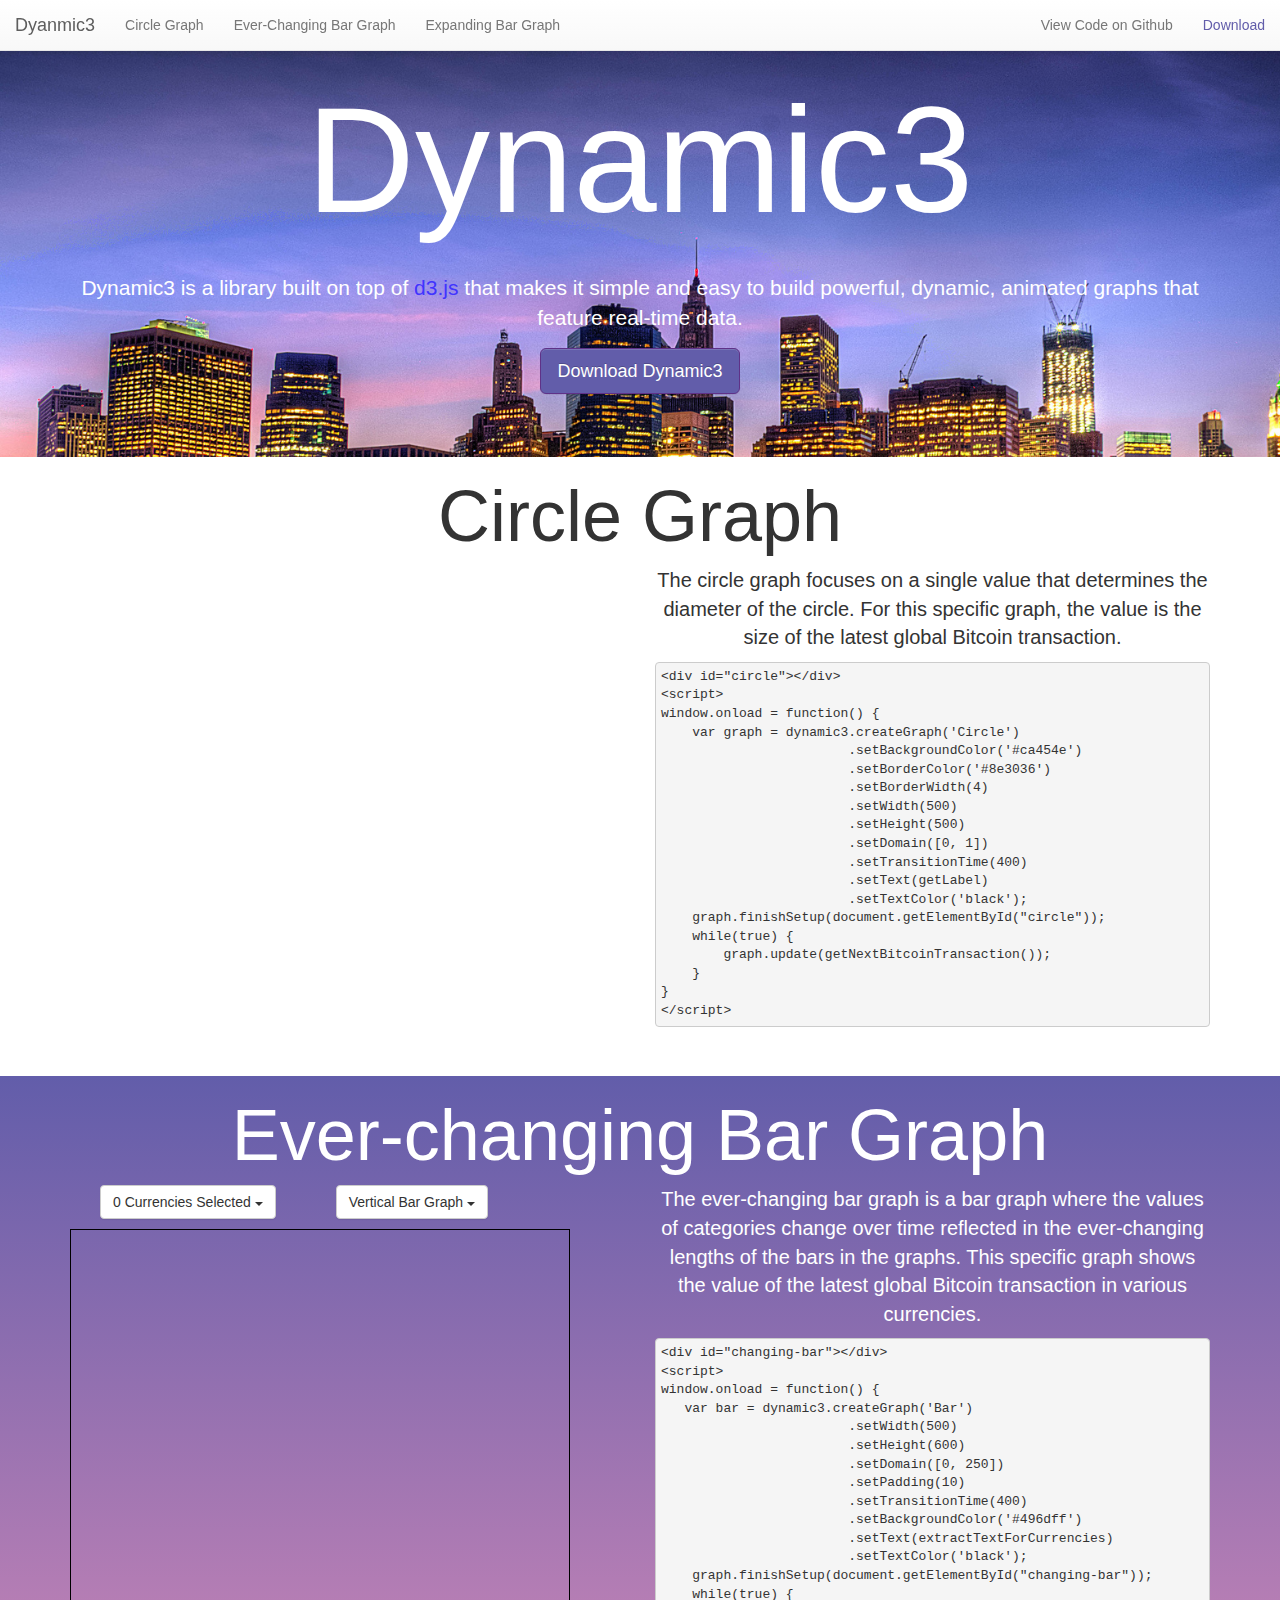
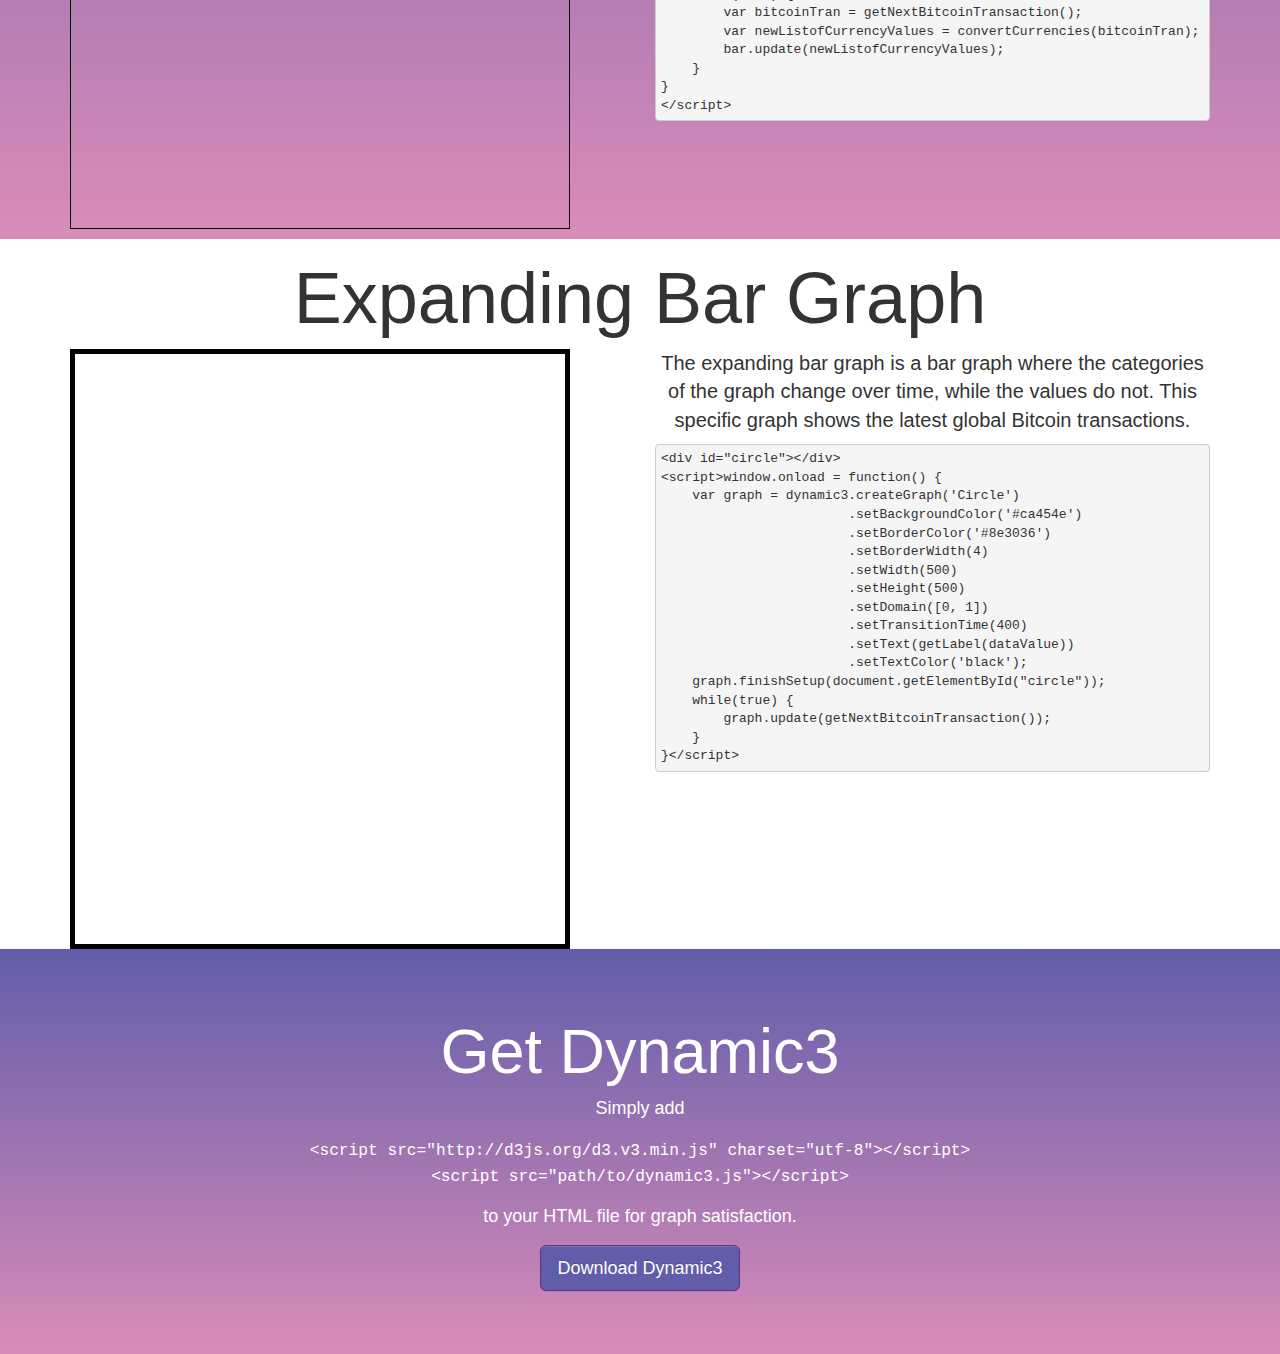
==== commit e96ade34: "Added 'use strict' and set bar graph orientation to vertical" ====
--- a/index.html
+++ b/index.html
@@ -13,6 +13,8 @@
         <script src="https://google-code-prettify.googlecode.com/svn/loader/run_prettify.js"></script>
     </head>
     <body>
+        
+        
         <nav class="navbar navbar-default navbar-fixed-top nav">
           <div class="container-fluid">
             <!-- Brand and toggle get grouped for better mobile display -->
@@ -41,6 +43,7 @@
           </div><!-- /.container-fluid -->
         </nav>
         
+        
         <div class="jumbotron title-con">
           <div class="container">
             <h1 class="title">Dynamic3</h1>
@@ -48,6 +51,7 @@
             <p><a class="btn btn-primary btn-lg" href="#" role="button">Download Dynamic3</a></p>
           </div>
         </div>
+        
         
         <a name="circle-graph"></a>
         <div>
@@ -86,6 +90,7 @@
             </div>
         </div>
         
+
         <a name="ever-changing-bar-graph"></a>
         <div class="colored-blocks">
             <div class="container graph">
@@ -102,6 +107,16 @@
                             <li role="presentation"><a role="menuitem" tabindex="-1" href="#">AUD</a></li>
                             <li role="presentation"><a role="menuitem" tabindex="-1" href="#">JPD</a></li>
                             <li role="presentation"><a role="menuitem" tabindex="-1" href="#">EUR</a></li>
+                          </ul>
+                      </div>
+                      <div class="dropdown">
+                          <button class="btn btn-default dropdown-toggle" type="button" id="dropdownMenu1" data-toggle="dropdown" aria-expanded="true">
+                            Vertical Bar Graph
+                            <span class="caret"></span>
+                          </button>
+                          <ul class="dropdown-menu" role="menu" aria-labelledby="dropdownMenu1">
+                            <li role="presentation"><a role="menuitem" tabindex="-1" href="#">Vertical</a></li>
+                            <li role="presentation"><a role="menuitem" tabindex="-1" href="#">Horizontal</a></li>
                           </ul>
                       </div>
                       <div id="bar-graph" ></div>
@@ -136,13 +151,14 @@
             </div>
         </div>
         
+
         <a name="expanding-bar-graph"></a>
         <div>
             <div class="container graph">
                 <h1 class="section-title">Expanding Bar Graph</h1>
                   <div class="row">
                     <div class="col-md-6">
-                      <div id="animating-bar-graph"></div>
+                      <div id="target2" style="display:block; height:600px; width:500px; border-style: solid; border-color: black; border-width: 5px; font-family: Arial;"></div>
                     </div>
                     <div class="col-md-6">
                       <p class="graph-description">The expanding bar graph is a bar graph where the categories of the graph change over time, while the values do not. This specific graph shows the latest global Bitcoin transactions.</p>
@@ -171,6 +187,7 @@
             </div>
         </div>
         
+
         <div class="jumbotron colored-blocks">
             <a name="download"></a>
             <div class="container">
@@ -183,5 +200,7 @@
                 <p><a class="btn btn-primary btn-lg" href="#" role="button">Download Dynamic3</a></p>
             </div>
         </div>
+
+
     </body>
 </html>
--- a/index.css
+++ b/index.css
@@ -83,6 +83,9 @@
 
 .dropdown {
     text-align: left;
+    display: table-cell;
+    padding-right: 30px;
+    padding-left: 30px;
 }
 
 .dropdown-toggle {
@@ -90,20 +93,29 @@
     background-color: white;
 }
 
-#bar-graph, #animating-bar-graph {
+#bar-graph {
     display:block;
     height:600px;
-    width:500px;
+    width: 500px;
     border-style: solid;
     border-color: black;
     border-width: 1px; 
     font-family: Helvetica, Arial;
     font-weight: bold;
+    margin-top: 10px;
+    margin-bottom: 10px;
+
+    /*
+    display:block; 
+    height:500px;
+    width:500px;
+    background-color:white;
+    */
 }
-
 #circle-graph {
     display:block; 
     height:500px;
     width:500px;
     background-color:white;
+    margin-bottom: 10px;
 }
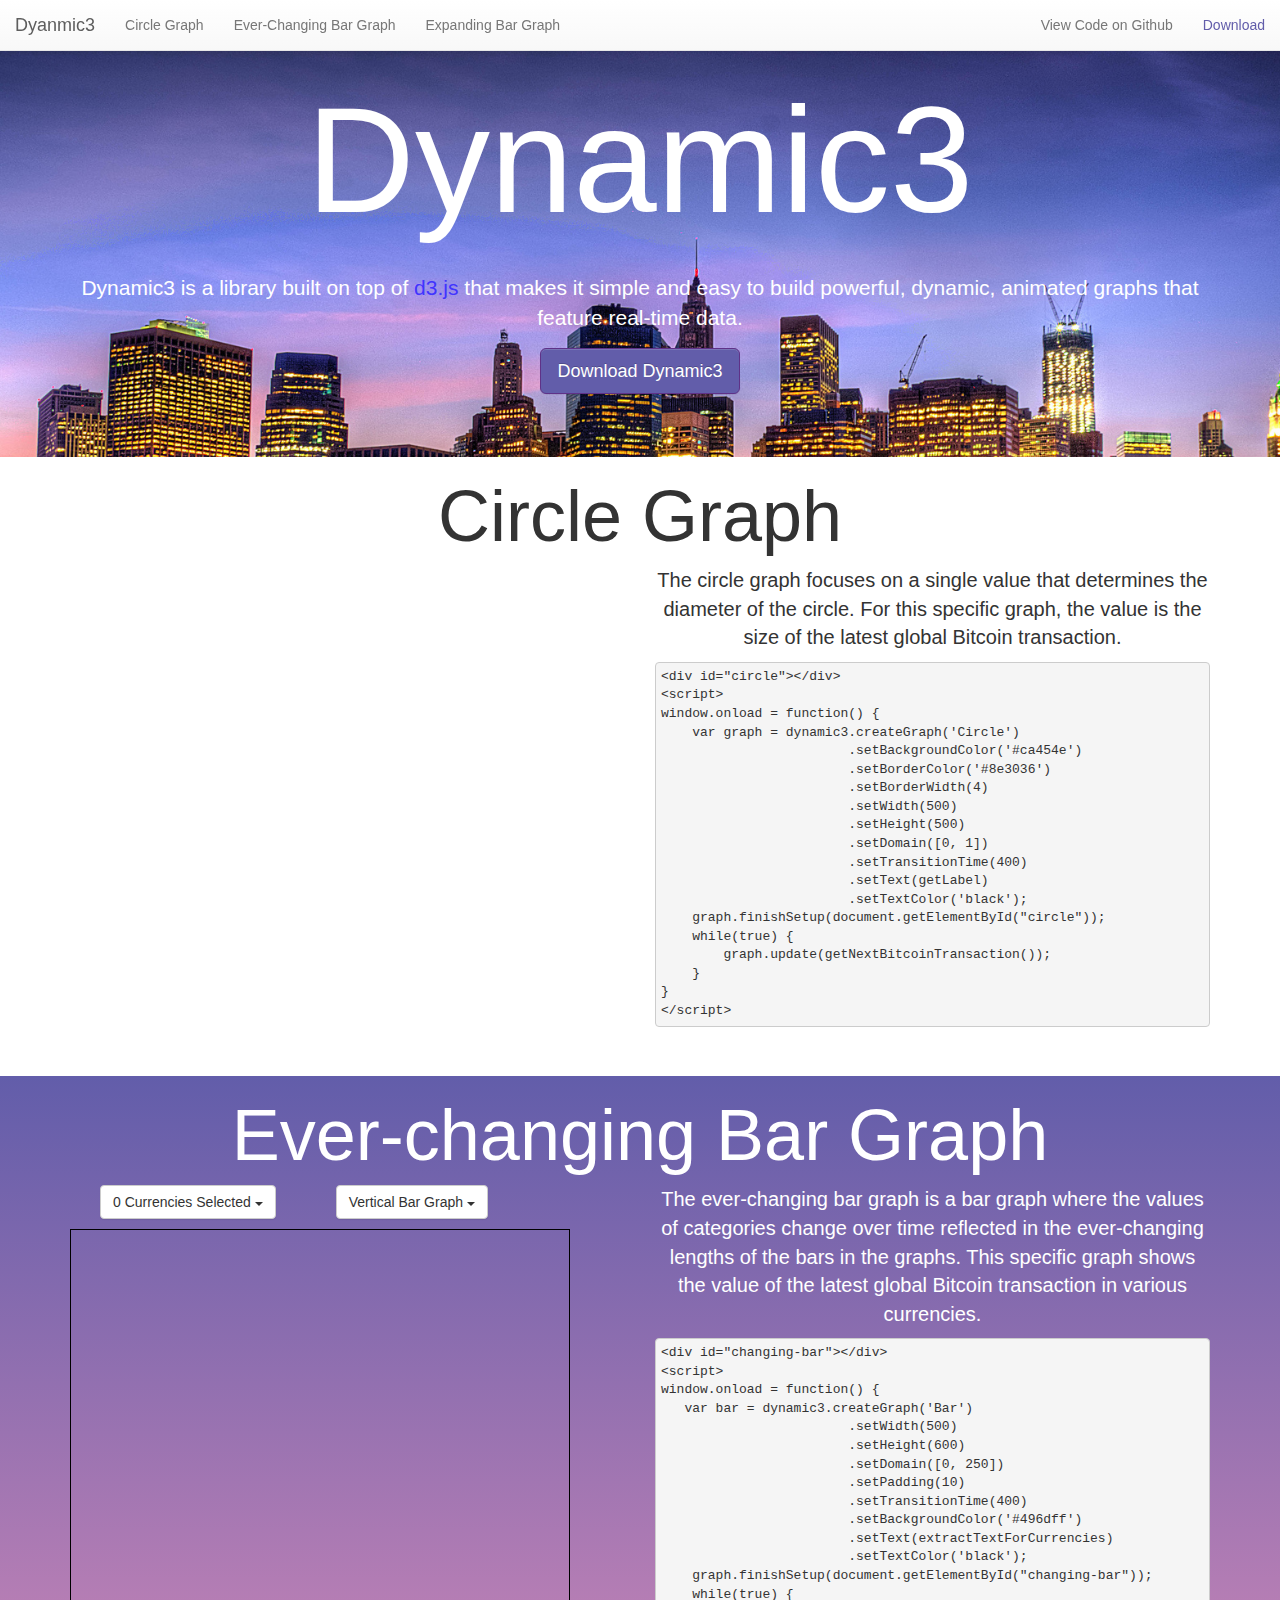
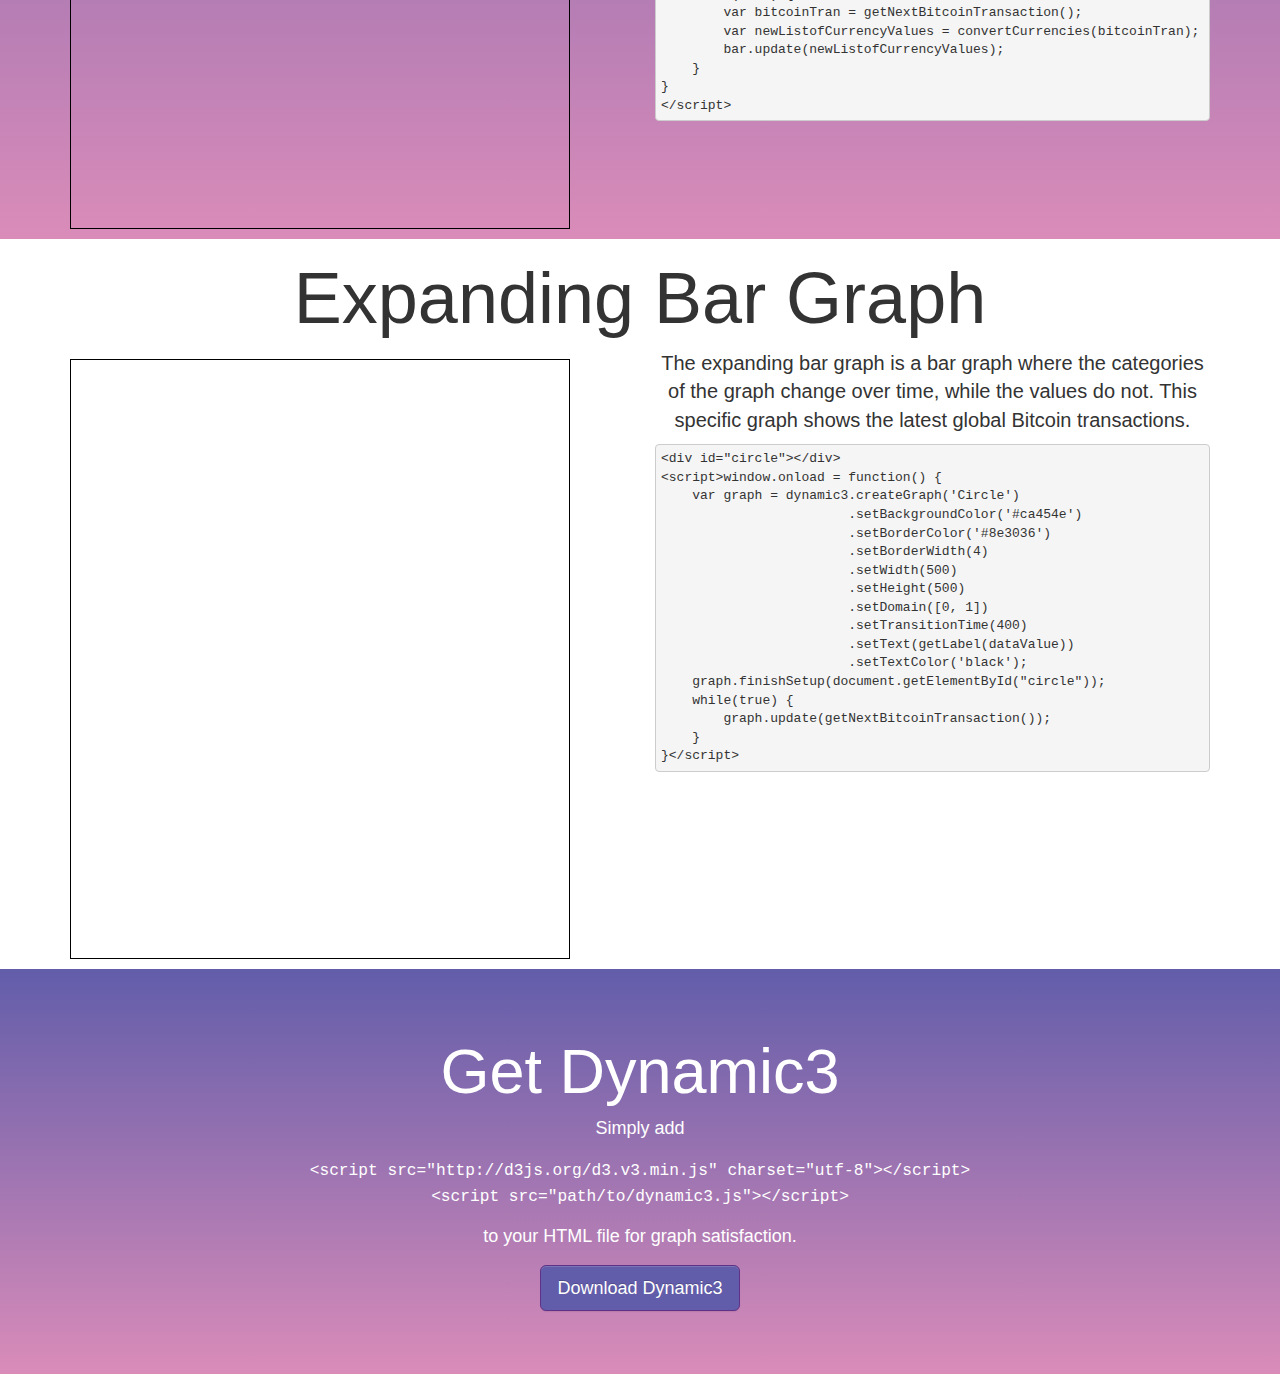
==== commit bf23f753: "fixed merge conflicts" ====
--- a/index.html
+++ b/index.html
@@ -158,7 +158,7 @@
                 <h1 class="section-title">Expanding Bar Graph</h1>
                   <div class="row">
                     <div class="col-md-6">
-                      <div id="target2" style="display:block; height:600px; width:500px; border-style: solid; border-color: black; border-width: 5px; font-family: Arial;"></div>
+                      <div id="animating-bar-graph"></div>
                     </div>
                     <div class="col-md-6">
                       <p class="graph-description">The expanding bar graph is a bar graph where the categories of the graph change over time, while the values do not. This specific graph shows the latest global Bitcoin transactions.</p>
--- a/index.css
+++ b/index.css
@@ -93,7 +93,7 @@
     background-color: white;
 }
 
-#bar-graph {
+#bar-graph, #animating-bar-graph {
     display:block;
     height:600px;
     width: 500px;
@@ -112,6 +112,7 @@
     background-color:white;
     */
 }
+
 #circle-graph {
     display:block; 
     height:500px;
